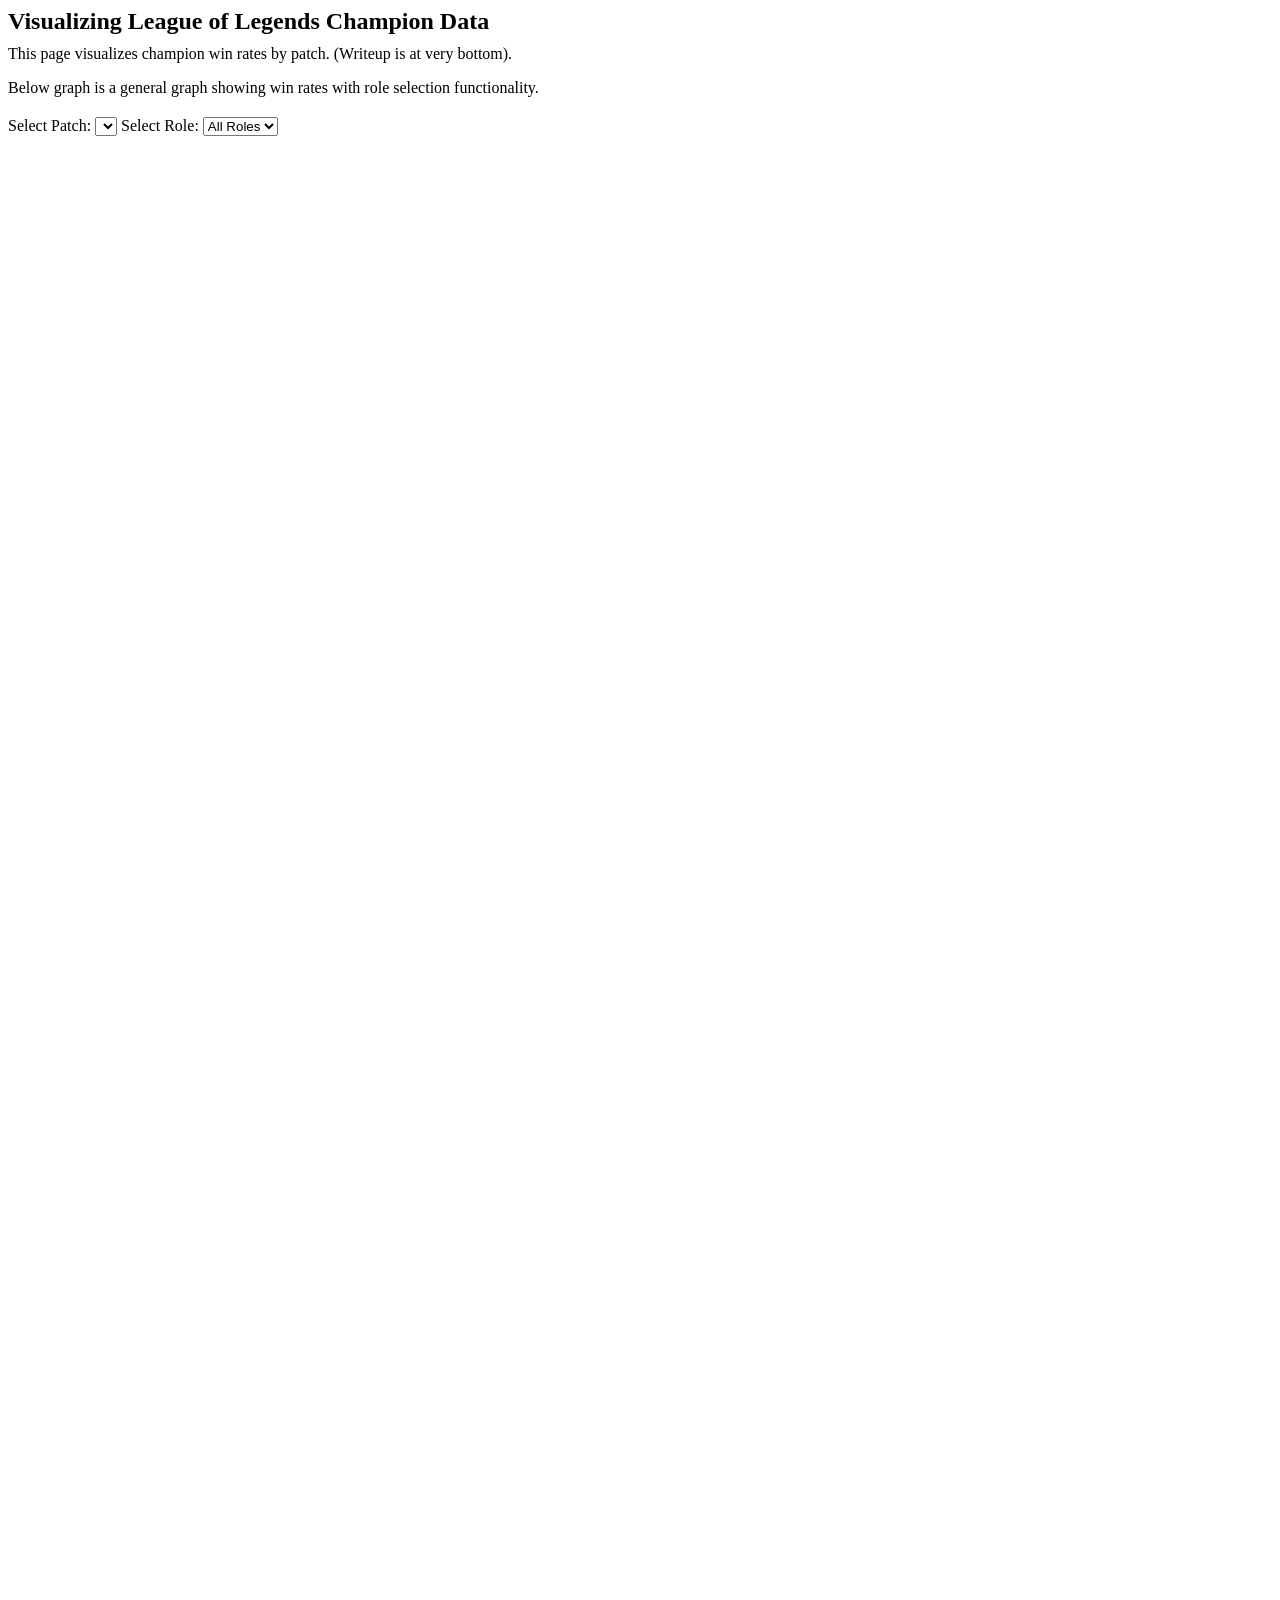
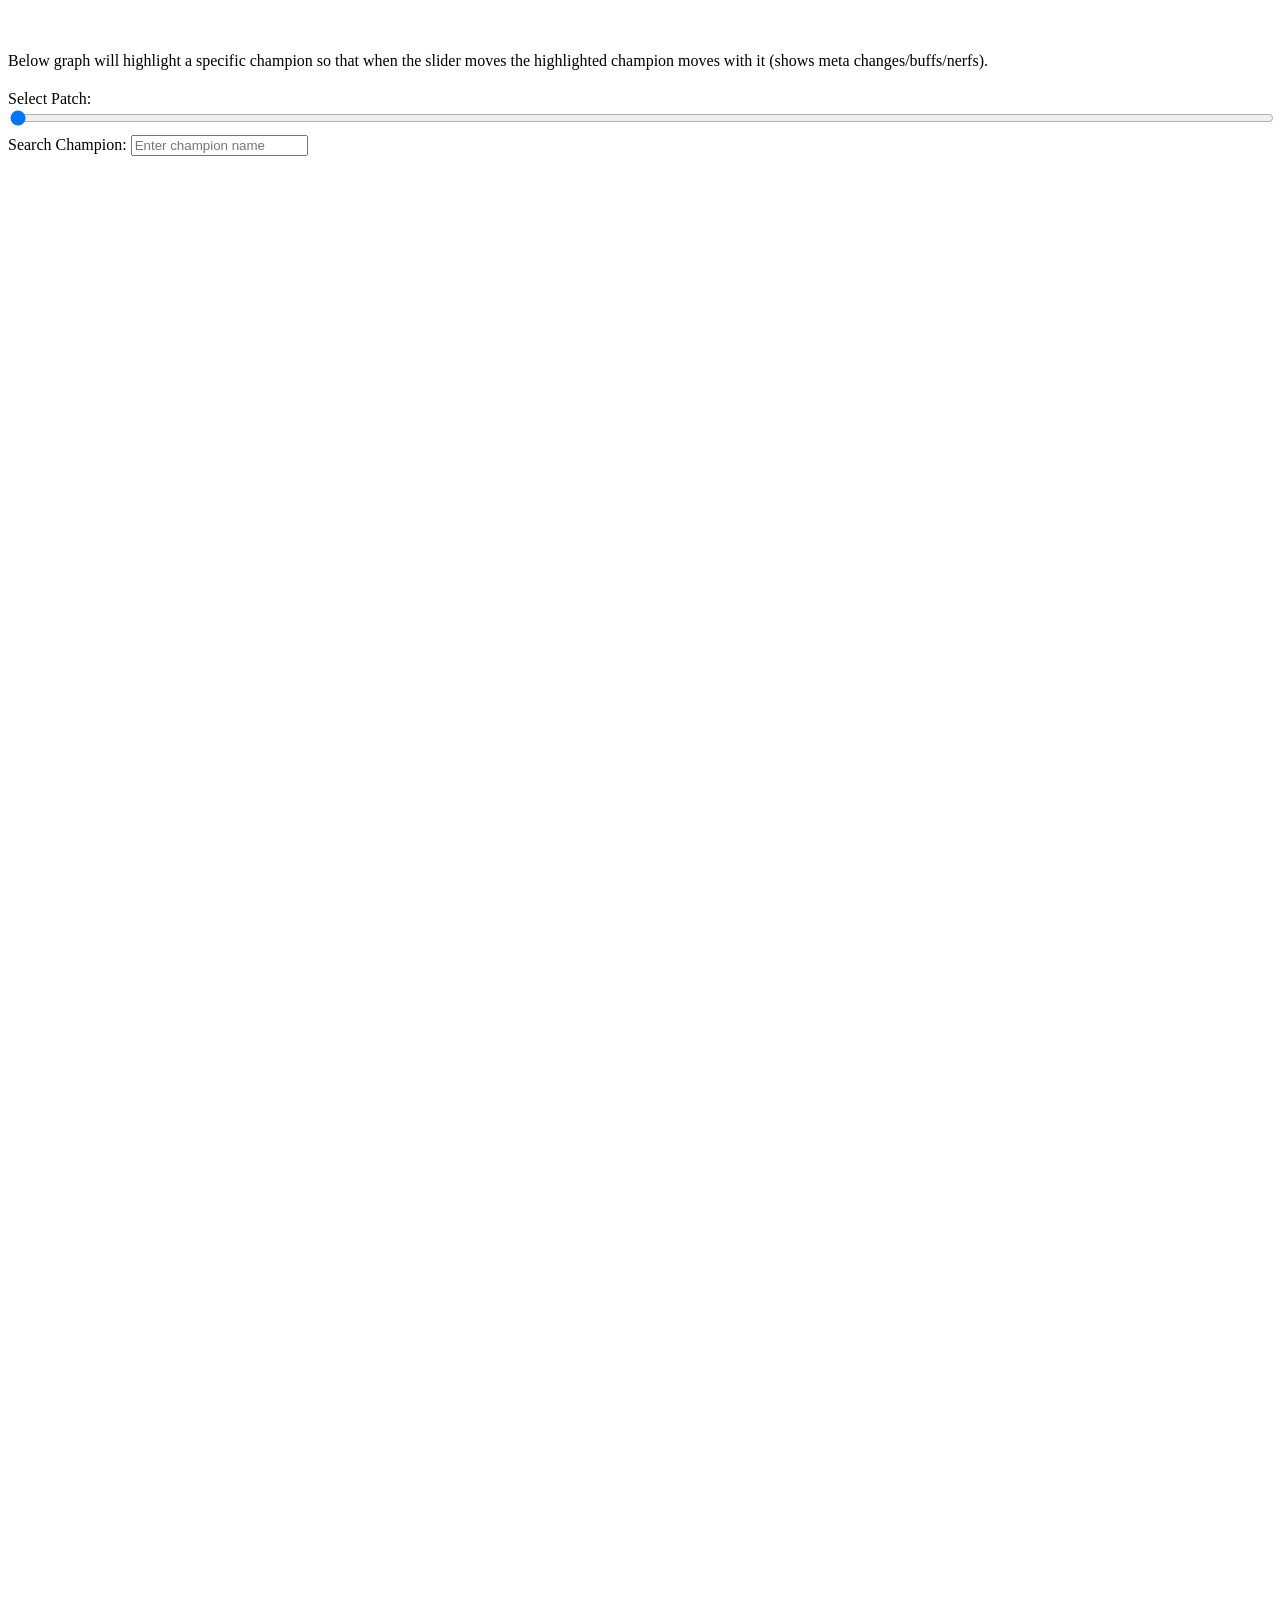
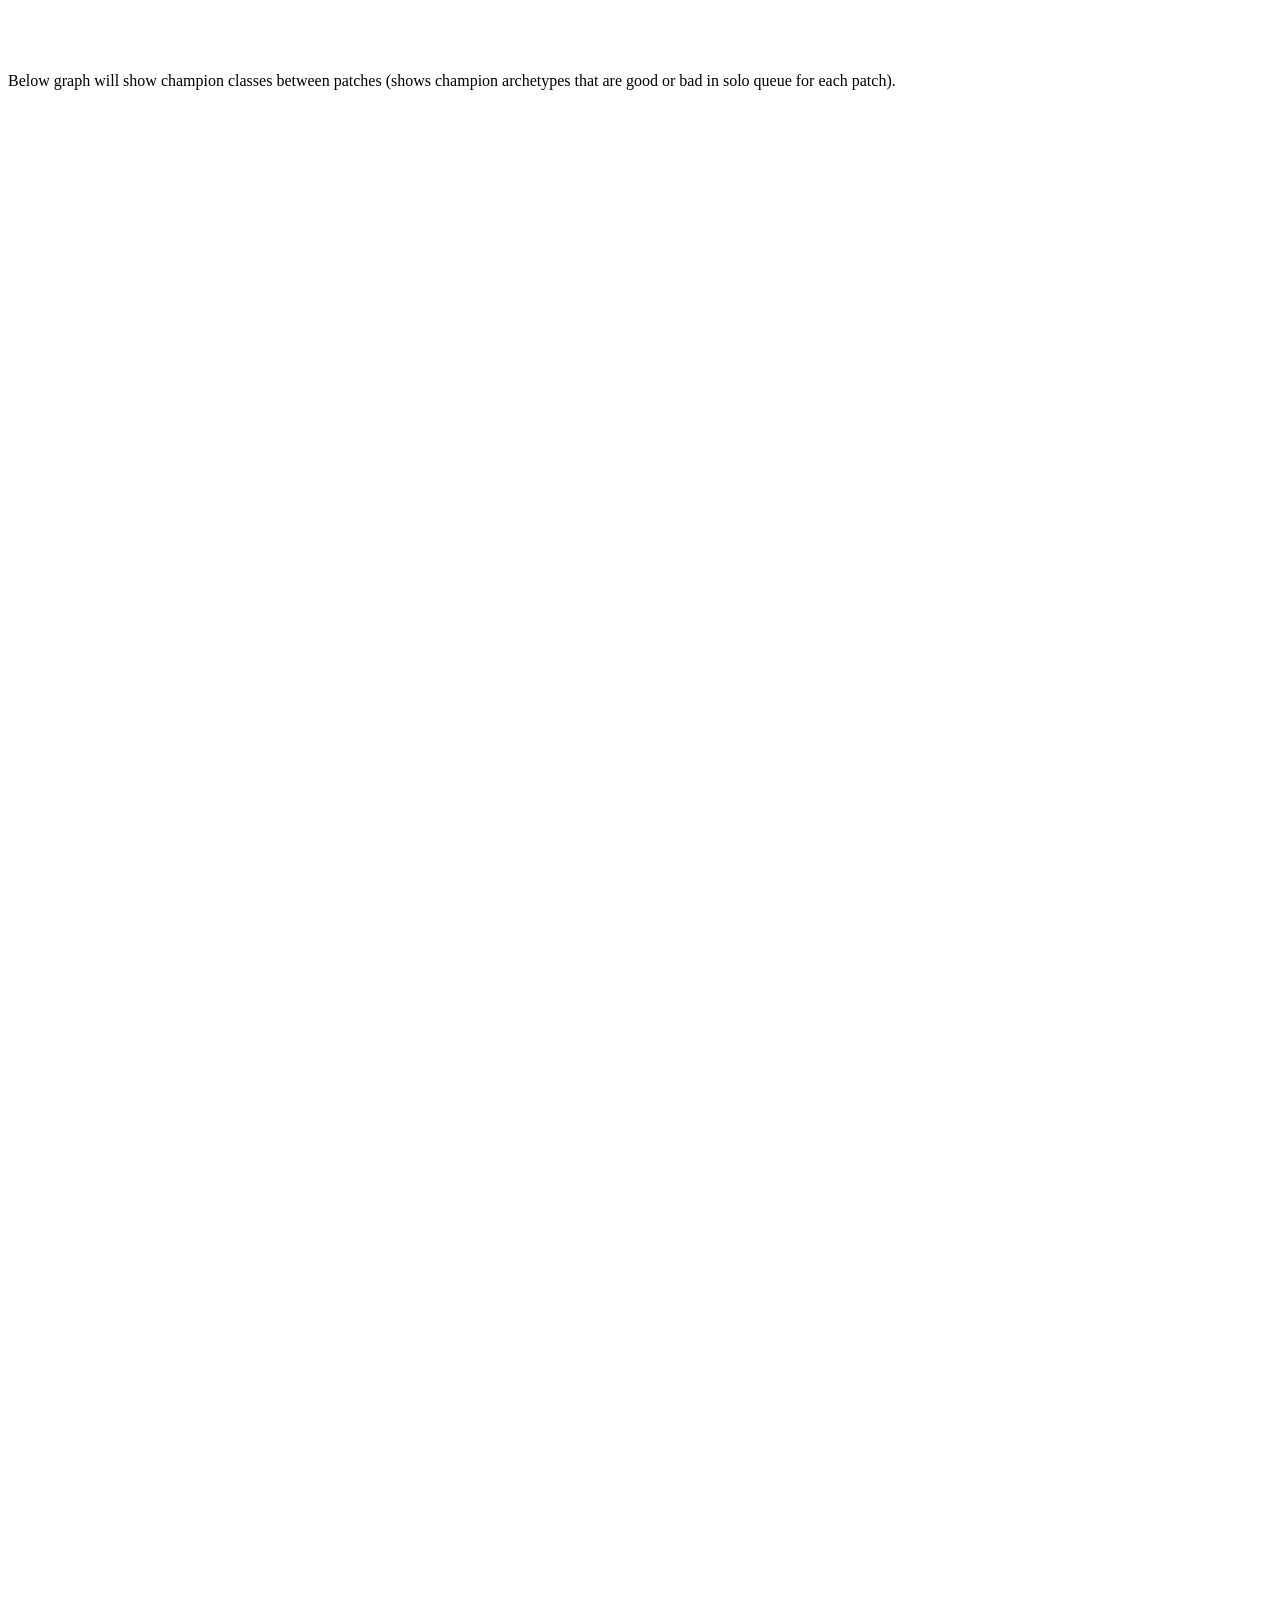
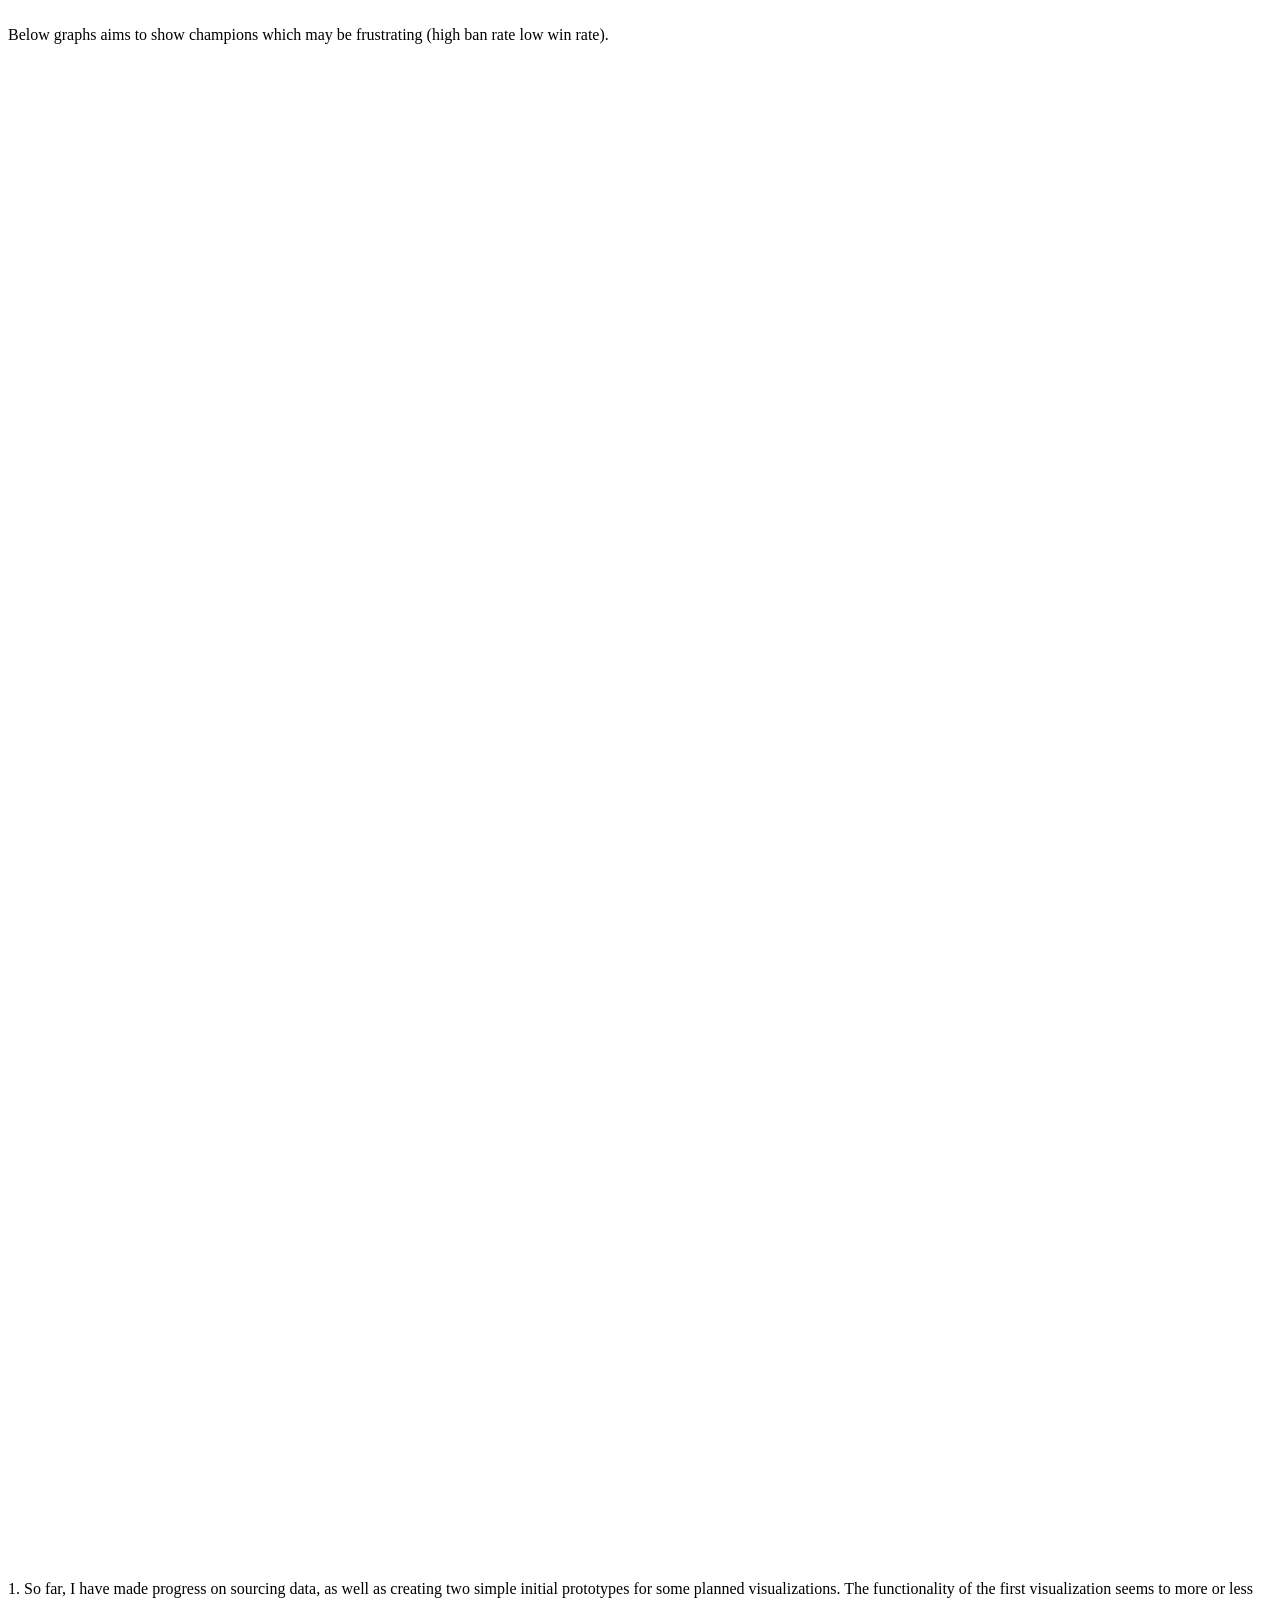
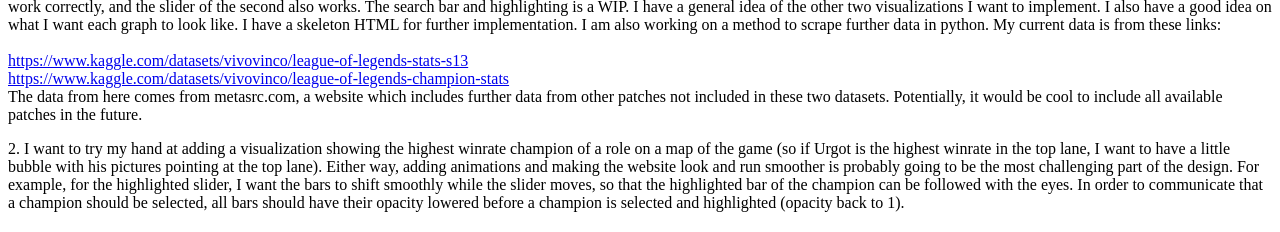
==== index.html @ 0eefef2a "edit name" ====
<!DOCTYPE html>
<html>
  <head>
    <title>Visualizing League of Legends Champion Data</title>
    <script src="https://d3js.org/d3.v7.min.js"></script>
    <style>
      .bar {
        fill: steelblue;
      }
      .bar-label {
        fill: white;
        font: 10px sans-serif;
        text-anchor: end;
      }
      .axis-label {
        font: 14px sans-serif;
      }
      .blurb {
        margin-bottom: 20px;
      }
      .title {
        font-size: 24px;
        font-weight: bold;
        margin-bottom: 10px;
      }
      .summary {
        font-size: 16px;
        margin-bottom: 10px;
      }
    </style>
  </head>
  <body>
    <div class="title">Visualizing League of Legends Champion Data</div>
    <div class="summary">
      This page visualizes champion win rates by patch. (Writeup is at very
      bottom).
    </div>

    <div class="blurb" id="first-blurb">
      <p>
        Below graph is a general graph showing win rates with role selection
        functionality.
      </p>
    </div>

    <label for="patch-select">Select Patch:</label>
    <select id="patch-select"></select>
    <label for="role-select">Select Role:</label>
    <select id="role-select">
      <option value="All">All Roles</option>
    </select>
    <div id="first-graph" style="height: 1500px"></div>

    <div class="blurb" id="second-blurb">
      <p>
        Below graph will highlight a specific champion so that when the slider
        moves the highlighted champion moves with it (shows meta
        changes/buffs/nerfs).
      </p>
    </div>

    <label for="patch-slider" style="display: block; margin-top: 20px"
      >Select Patch:</label
    >
    <input
      type="range"
      id="patch-slider"
      min="0"
      max="100"
      value="0"
      style="width: 100%"
    />
    <div id="selected-patch" style="margin-top: 5px"></div>

    <div class="search-container">
      <label for="champion-search">Search Champion:</label>
      <input
        type="text"
        id="champion-search"
        placeholder="Enter champion name"
      />
    </div>

    <div id="second-graph" style="height: 1500px"></div>

    <div class="blurb" id="third-blurb">
      <p>
        Below graph will show champion classes between patches (shows champion
        archetypes that are good or bad in solo queue for each patch).
      </p>
    </div>
    <div id="third-graph" style="height: 1500px"></div>

    <div class="blurb" id="fourth-blurb">
      <p>
        Below graphs aims to show champions which may be frustrating (high ban
        rate low win rate).
      </p>
    </div>
    <div id="fourth-graph" style="height: 1500px"></div>

    <div class="blurb" id="writeup">
      <p>
        1. So far, I have made progress on sourcing data, as well as creating
        two simple initial prototypes for some planned visualizations. The
        functionality of the first visualization seems to more or less work
        correctly, and the slider of the second also works. The search bar and
        highlighting is a WIP. I have a general idea of the other two
        visualizations I want to implement. I also have a good idea on what I
        want each graph to look like. I have a skeleton HTML for further
        implementation. I am also working on a method to scrape further data in
        python. My current data is from these links:<br />
        <br />
        <a
          href="https://www.kaggle.com/datasets/vivovinco/league-of-legends-stats-s13"
          >https://www.kaggle.com/datasets/vivovinco/league-of-legends-stats-s13</a
        ><br />
        <a
          href="https://www.kaggle.com/datasets/vivovinco/league-of-legends-champion-stats"
          >https://www.kaggle.com/datasets/vivovinco/league-of-legends-champion-stats</a
        >
        <br />
        The data from here comes from metasrc.com, a website which includes
        further data from other patches not included in these two datasets.
        Potentially, it would be cool to include all available patches in the
        future.
      </p>
      <p>
        2. I want to try my hand at adding a visualization showing the highest
        winrate champion of a role on a map of the game (so if Urgot is the
        highest winrate in the top lane, I want to have a little bubble with his
        pictures pointing at the top lane). Either way, adding animations and
        making the website look and run smoother is probably going to be the
        most challenging part of the design. For example, for the highlighted
        slider, I want the bars to shift smoothly while the slider moves, so
        that the highlighted bar of the champion can be followed with the eyes.
        In order to communicate that a champion should be selected, all bars
        should have their opacity lowered before a champion is selected and
        highlighted (opacity back to 1).
      </p>
    </div>

    <script src="script.js"></script>
  </body>
</html>
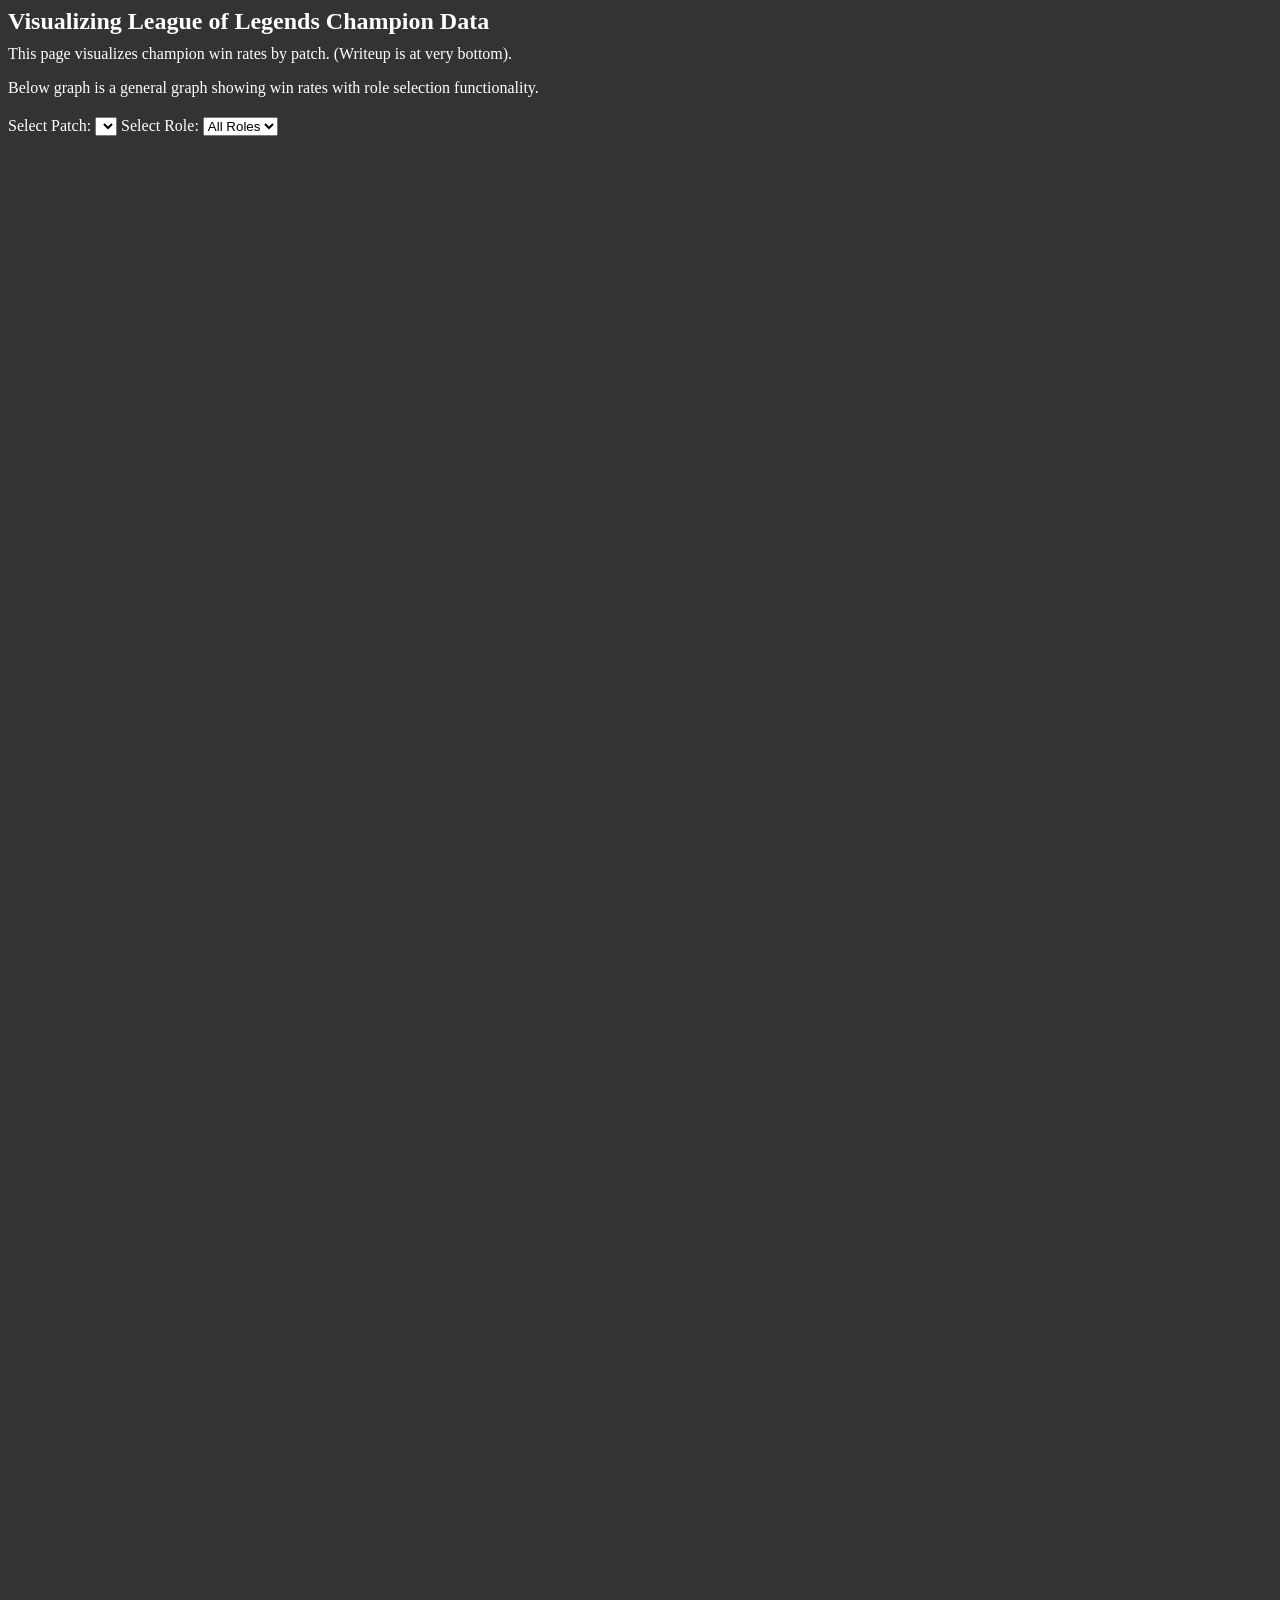
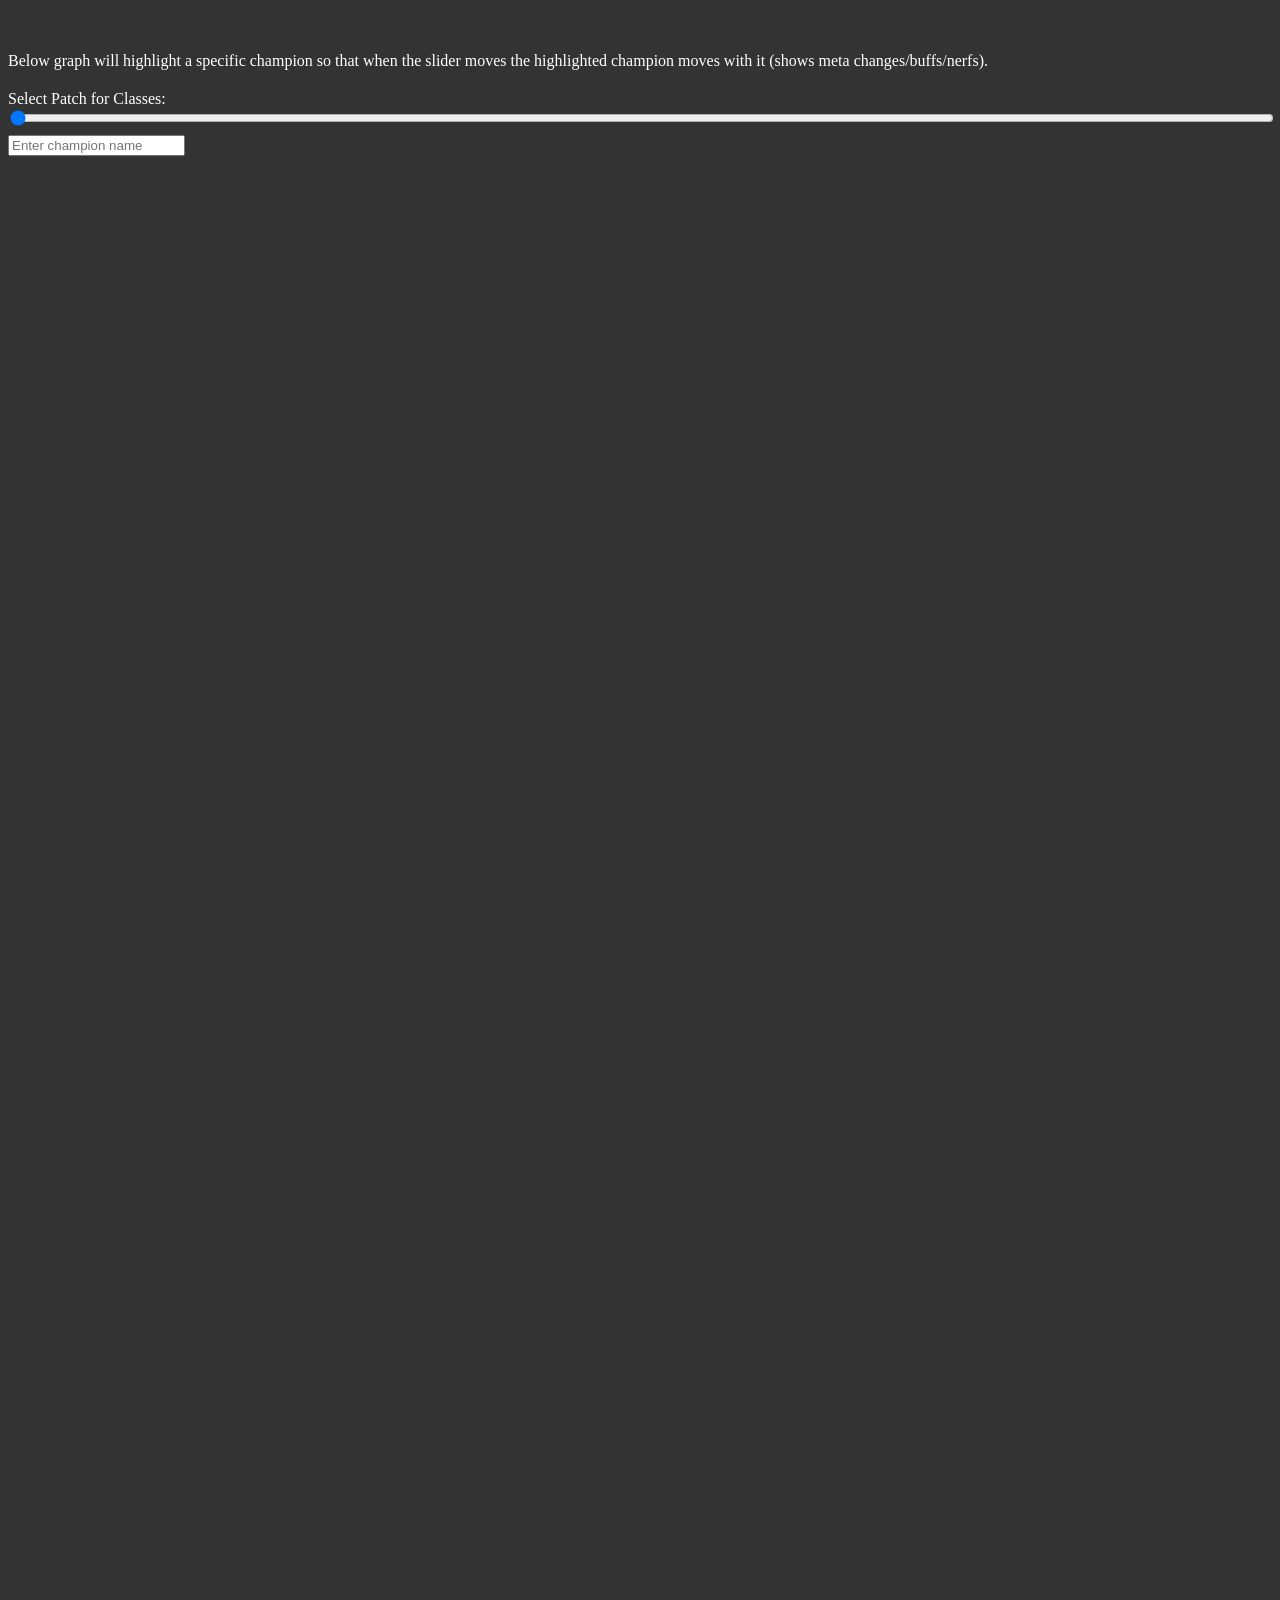
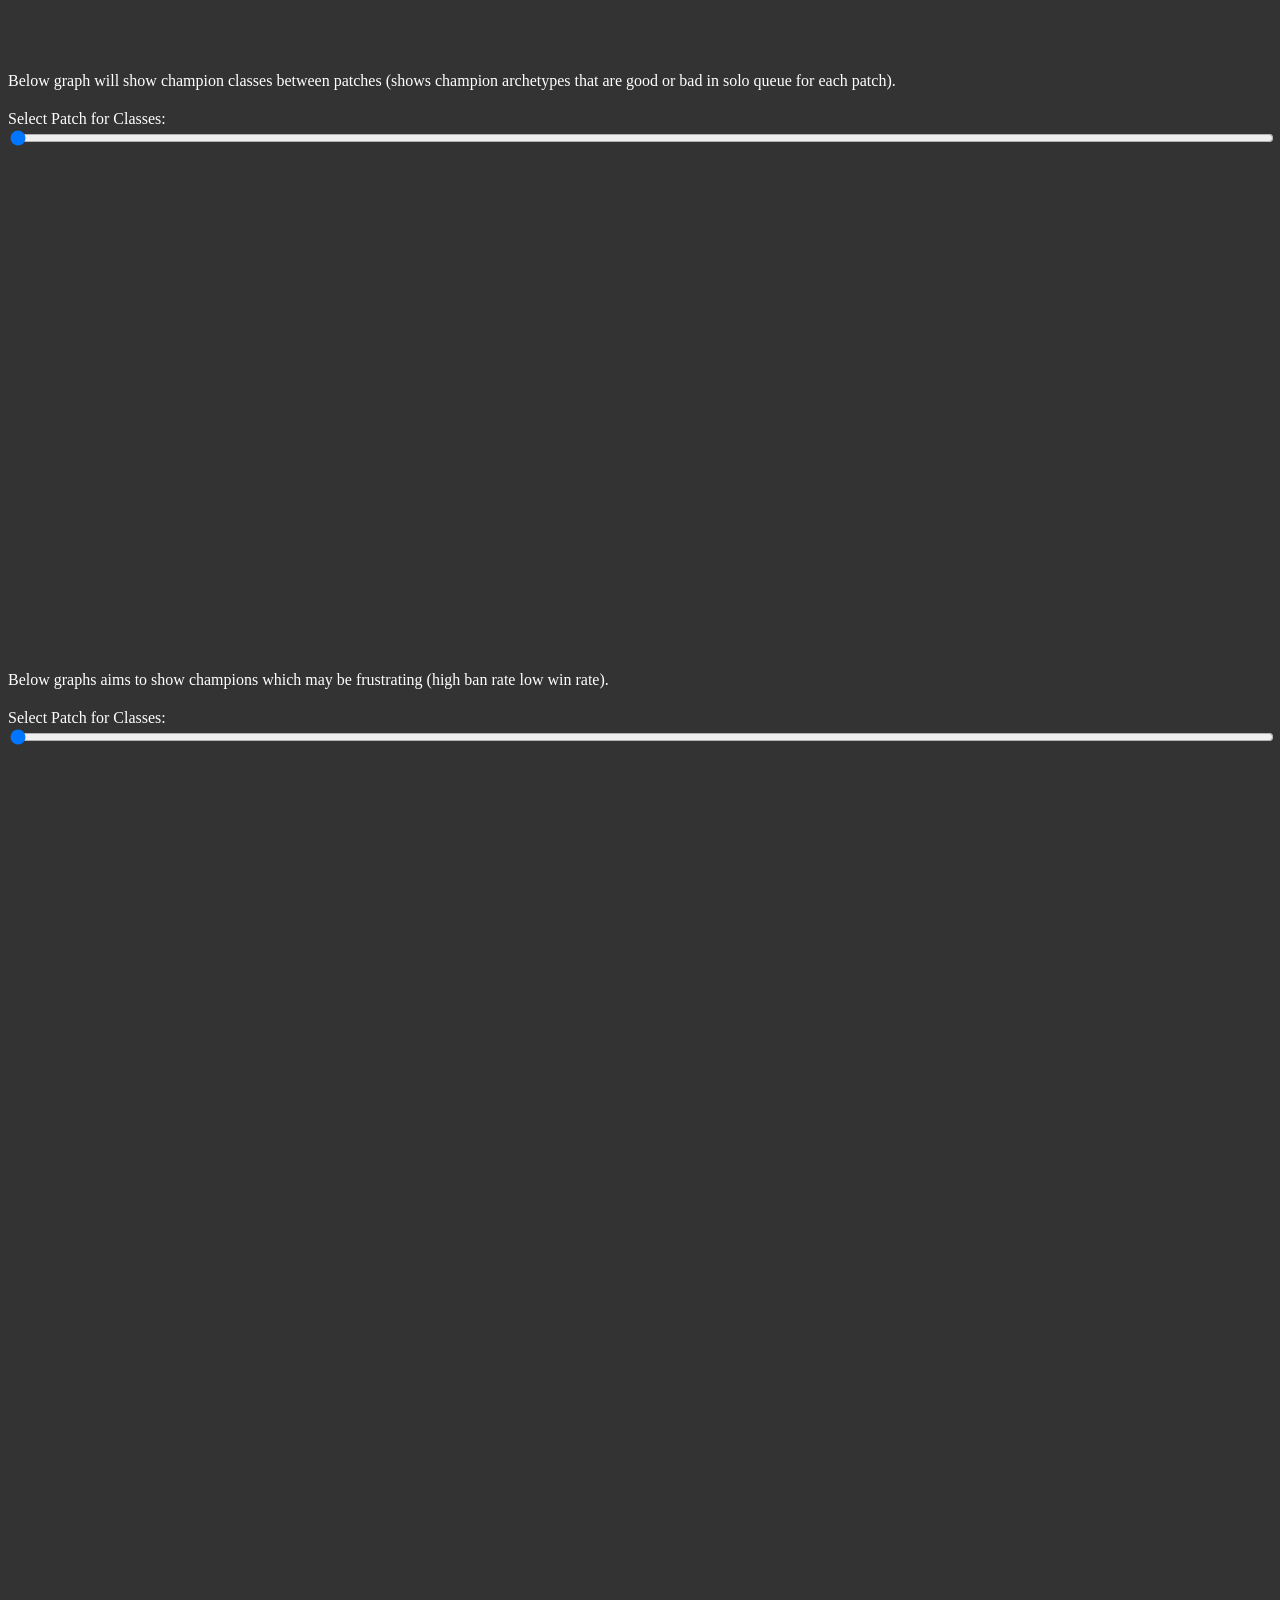
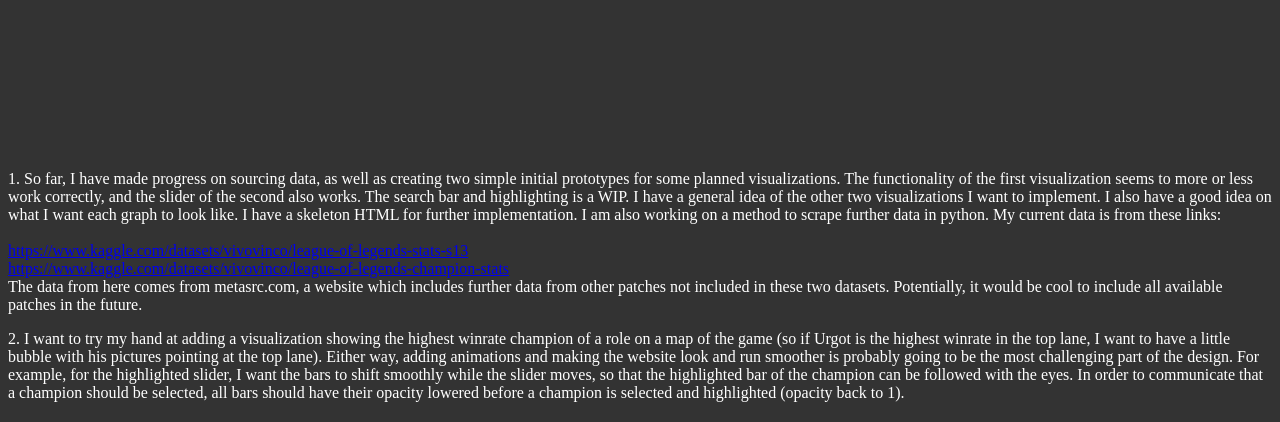
==== commit 12c37600: "finished graphs" ====
--- a/index.html
+++ b/index.html
@@ -4,9 +4,6 @@
     <title>Visualizing League of Legends Champion Data</title>
     <script src="https://d3js.org/d3.v7.min.js"></script>
     <style>
-      .bar {
-        fill: steelblue;
-      }
       .bar-label {
         fill: white;
         font: 10px sans-serif;
@@ -26,6 +23,62 @@
       .summary {
         font-size: 16px;
         margin-bottom: 10px;
+      }
+      .grid line {
+        stroke: lightgrey;
+        stroke-opacity: 0.7;
+        shape-rendering: crispEdges;
+      }
+      .grid path {
+        stroke-width: 0;
+      }
+      #first-graph,
+      #second-graph,
+      #third-graph,
+      #fourth-graph {
+        display: flex;
+        justify-content: center;
+        align-items: center;
+      }
+
+      :root {
+        --background-color: #333; /* Dark background */
+        --text-color: #fff; /* Light text */
+        --border-color: #444; /* Darker borders for elements */
+      }
+
+      body {
+        background-color: var(--background-color);
+        color: var(--text-color);
+      }
+
+      .bar-label,
+      .axis-label {
+        fill: var(--text-color);
+      }
+
+      .grid line {
+        stroke: var(--border-color);
+        stroke-opacity: 0.7;
+        shape-rendering: crispEdges;
+      }
+
+      .grid path {
+        stroke-width: 0;
+      }
+
+      .slider {
+        background-color: #555; /* Slider background in dark mode */
+      }
+
+      input:checked + .slider {
+        background-color: #777; /* Slider background when active in dark mode */
+      }
+
+      #tooltip {
+        background-color: var(--background-color);
+        color: var(--text-color);
+        border-color: var(--border-color);
       }
     </style>
   </head>
@@ -60,7 +113,7 @@
     </div>
 
     <label for="patch-slider" style="display: block; margin-top: 20px"
-      >Select Patch:</label
+      >Select Patch for Classes:</label
     >
     <input
       type="range"
@@ -72,14 +125,13 @@
     />
     <div id="selected-patch" style="margin-top: 5px"></div>
 
-    <div class="search-container">
-      <label for="champion-search">Search Champion:</label>
-      <input
-        type="text"
-        id="champion-search"
-        placeholder="Enter champion name"
-      />
-    </div>
+    <input
+      type="text"
+      id="champion-search"
+      list="champions-datalist"
+      placeholder="Enter champion name"
+    />
+    <datalist id="champions-datalist"></datalist>
 
     <div id="second-graph" style="height: 1500px"></div>
 
@@ -89,7 +141,20 @@
         archetypes that are good or bad in solo queue for each patch).
       </p>
     </div>
-    <div id="third-graph" style="height: 1500px"></div>
+    <label for="patch-slider-third" style="display: block; margin-top: 20px"
+      >Select Patch for Classes:</label
+    >
+    <input
+      type="range"
+      id="patch-slider-third"
+      min="0"
+      max="100"
+      value="0"
+      style="width: 100%"
+    />
+    <div id="selected-patch-third" style="margin-top: 5px"></div>
+
+    <div id="third-graph" style="height: 500px"></div>
 
     <div class="blurb" id="fourth-blurb">
       <p>
@@ -97,7 +162,35 @@
         rate low win rate).
       </p>
     </div>
-    <div id="fourth-graph" style="height: 1500px"></div>
+
+    <label for="patch-slider-fourth" style="display: block; margin-top: 20px"
+      >Select Patch for Classes:</label
+    >
+    <input
+      type="range"
+      id="patch-slider-fourth"
+      min="0"
+      max="100"
+      value="0"
+      style="width: 100%"
+    />
+    <div id="selected-patch-fourth" style="margin-top: 5px"></div>
+
+    <div
+      id="tooltip"
+      style="
+        position: absolute;
+        visibility: hidden;
+        padding: 10px;
+        background-color: white;
+        border: 1px solid #ccc;
+        border-radius: 5px;
+        text-align: left;
+        pointer-events: none;
+      "
+    ></div>
+
+    <div id="fourth-graph" style="height: 1000px"></div>
 
     <div class="blurb" id="writeup">
       <p>
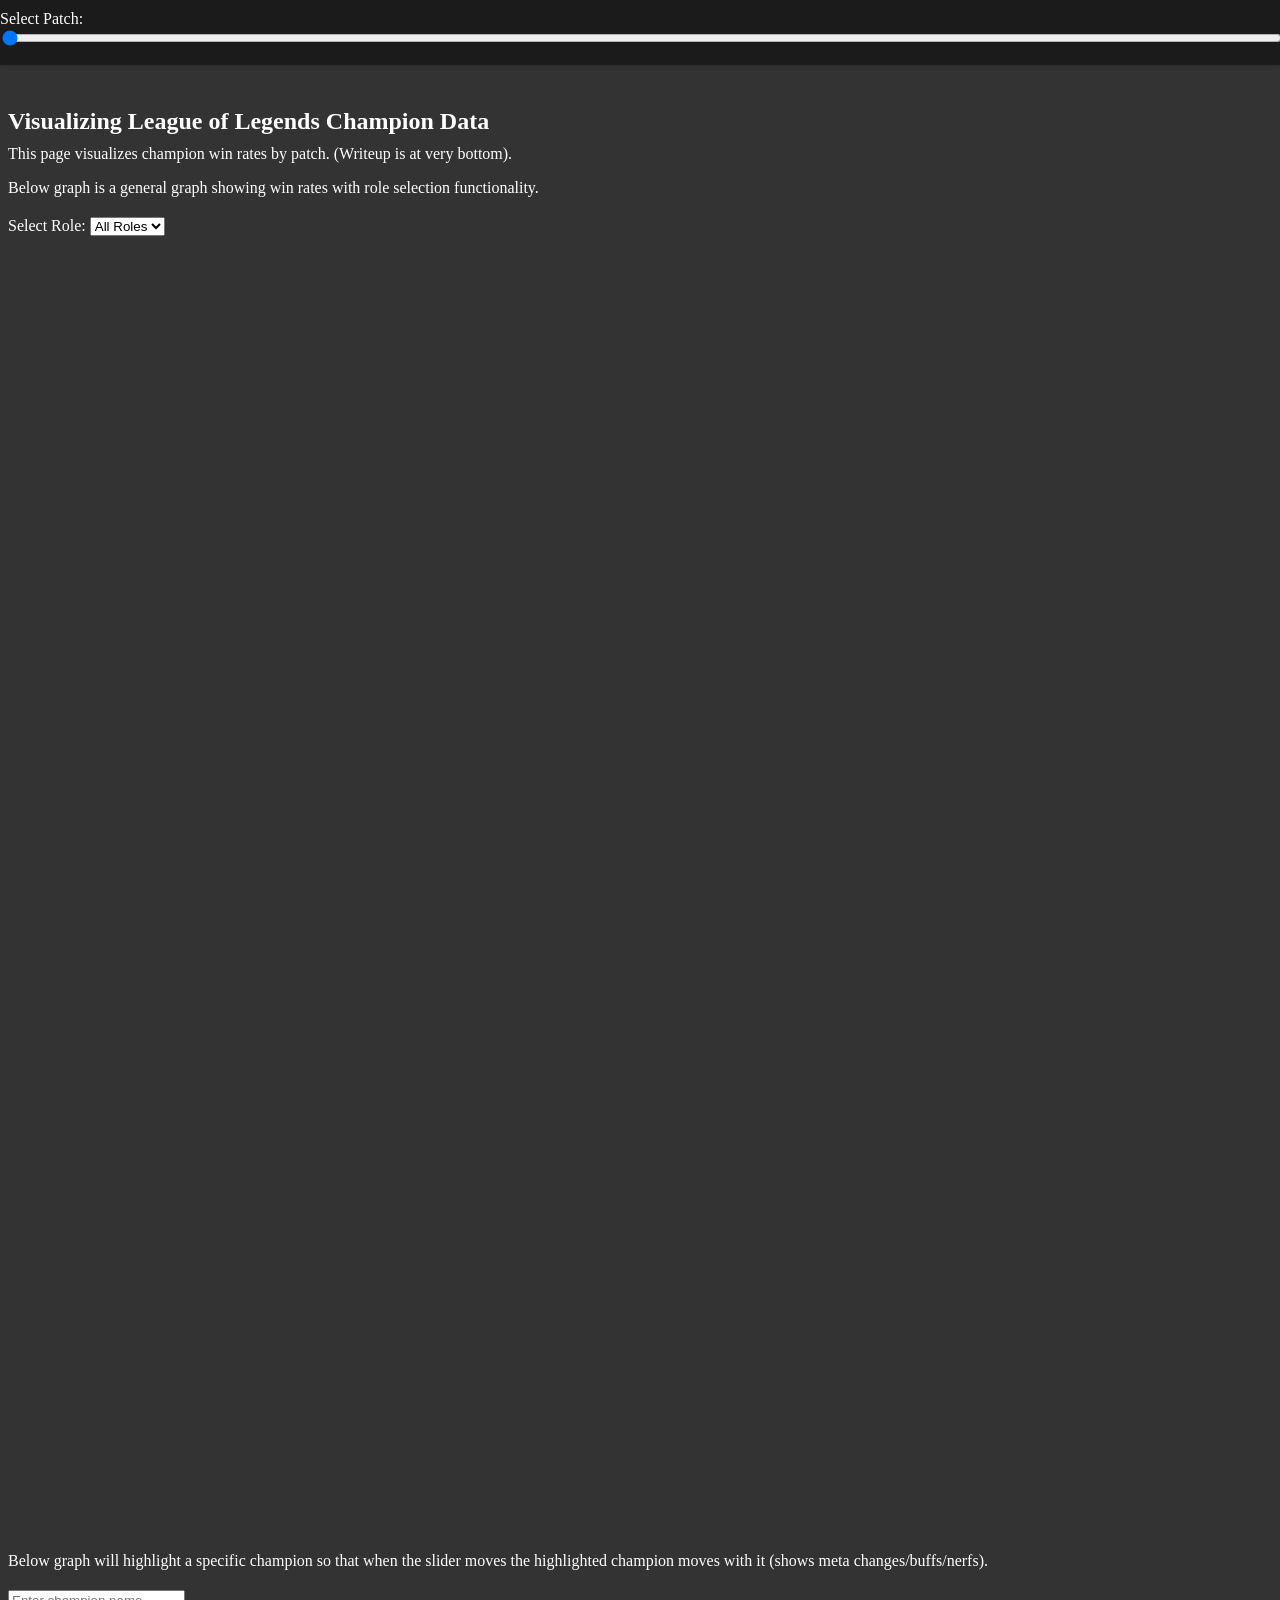
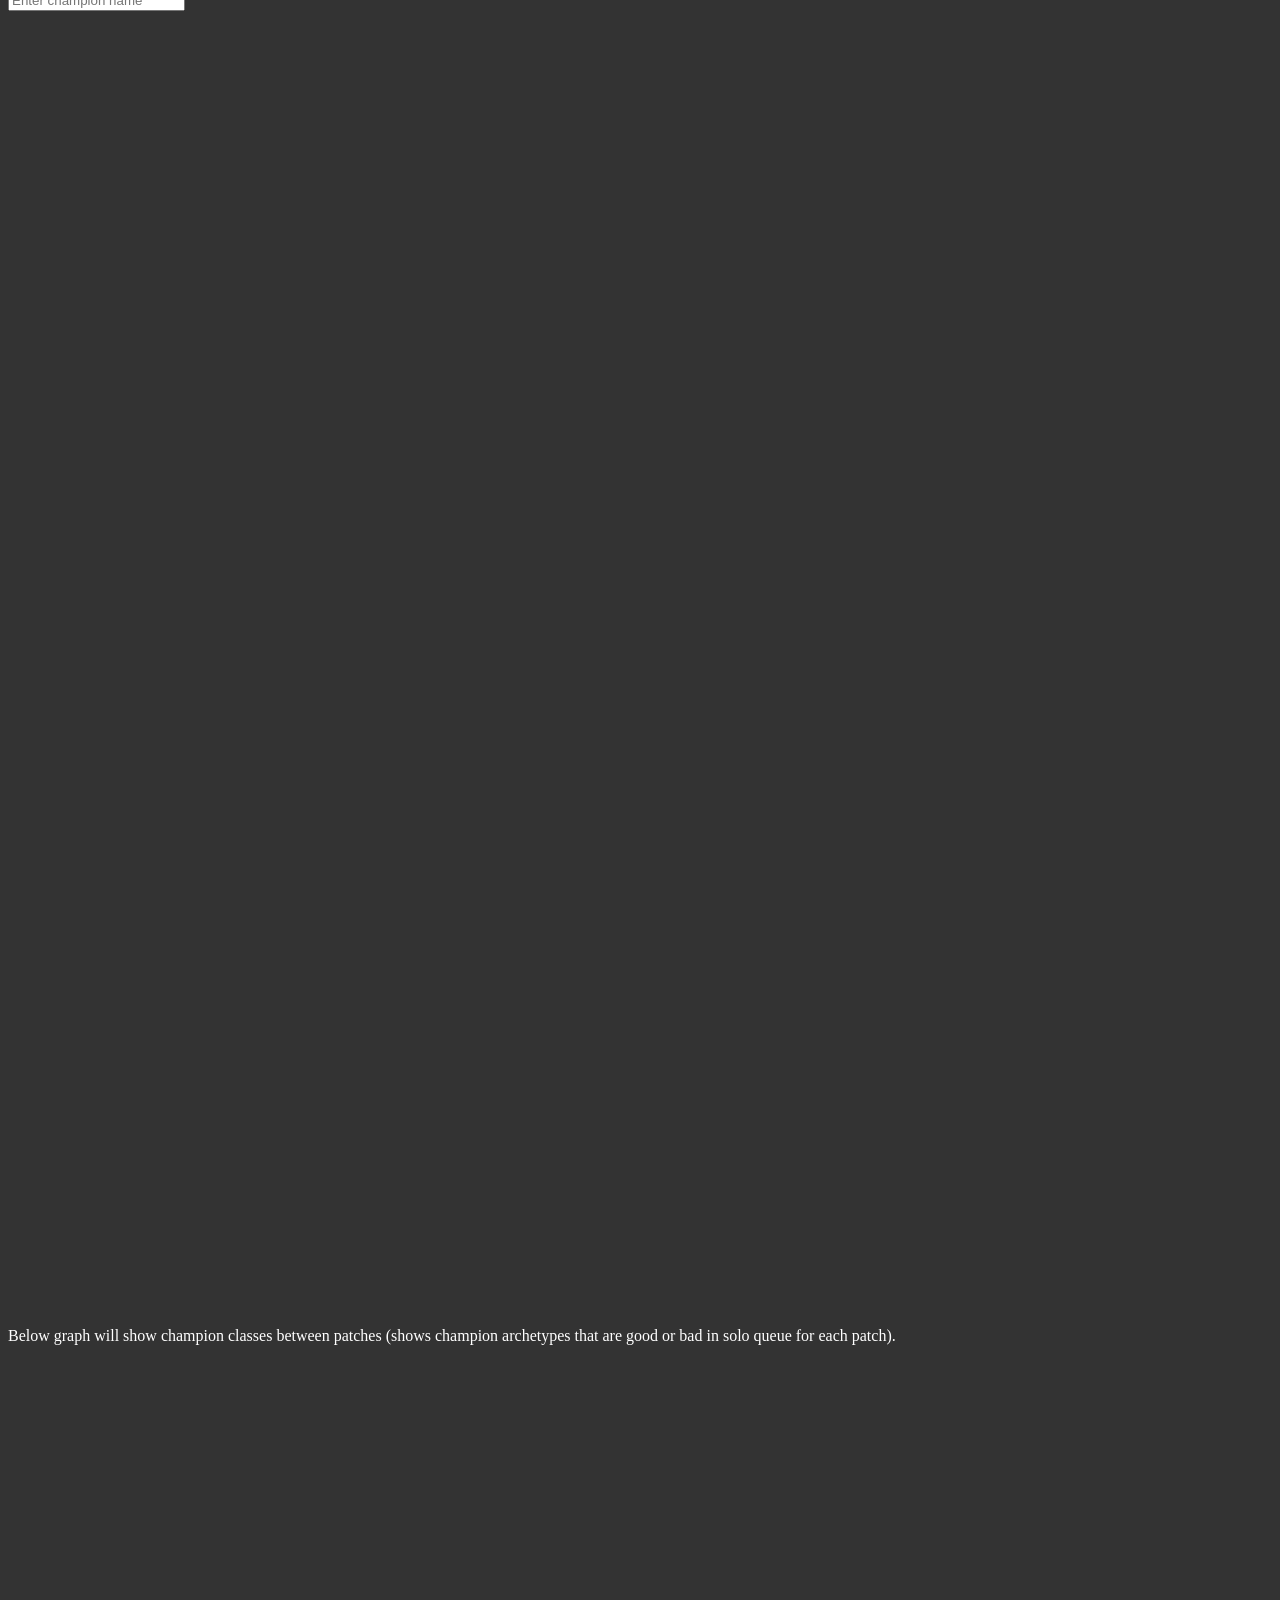
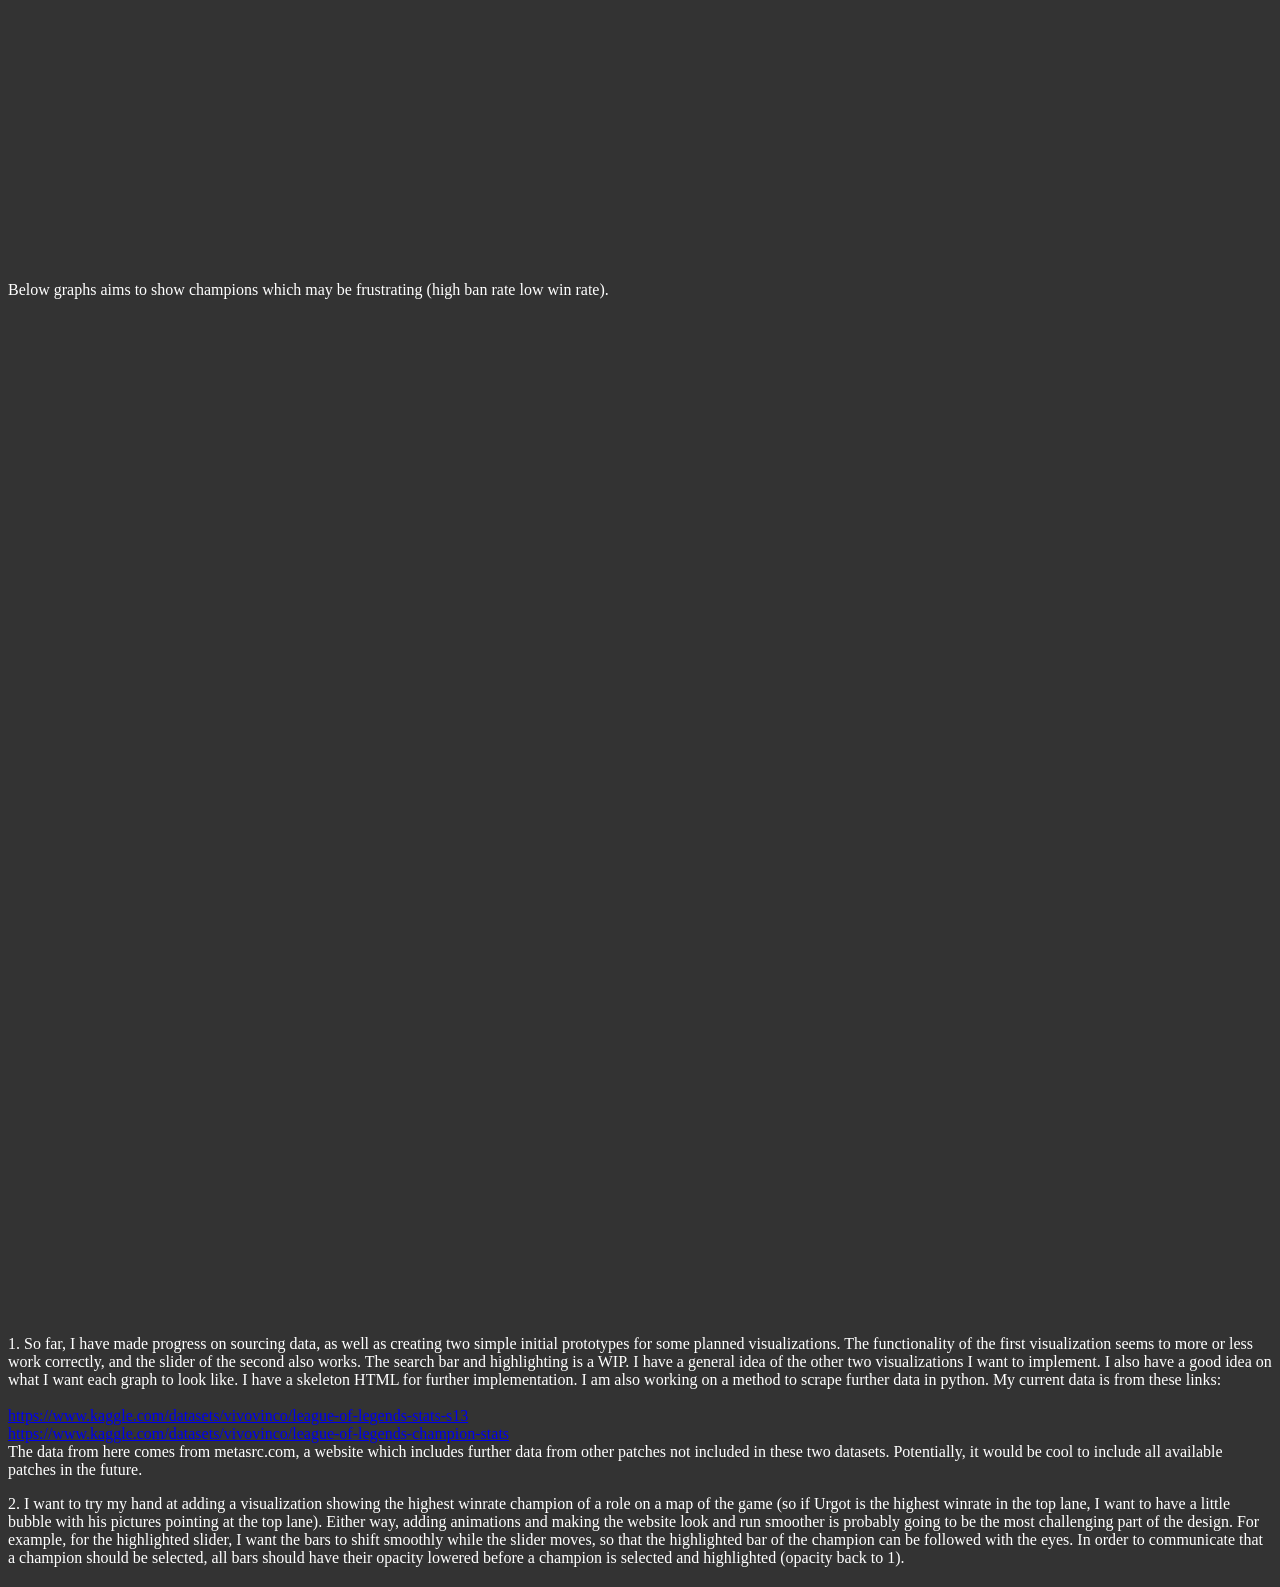
==== commit e13f58c4: "bugfixes" ====
--- a/index.html
+++ b/index.html
@@ -50,6 +50,7 @@
       body {
         background-color: var(--background-color);
         color: var(--text-color);
+        padding-top: 100px;
       }
 
       .bar-label,
@@ -79,6 +80,16 @@
         background-color: var(--background-color);
         color: var(--text-color);
         border-color: var(--border-color);
+      }
+      #slider-container {
+        position: fixed;
+        top: 0; /* Adjust this value to position the slider from the top of the viewport */
+        left: 0; /* Adjust this to align the slider as needed */
+        width: 100%; /* This makes the slider container span the full width */
+        background-color: #1b1b1b; /* Change this as needed to match your site's theme */
+        z-index: 1000; /* Ensures the slider is above most other content */
+        padding: 10px 0; /* Add some padding for aesthetic spacing */
+        box-shadow: 0 2px 4px rgba(0, 0, 0, 0.1); /* Optional: adds a shadow for better visual separation */
       }
     </style>
   </head>
@@ -88,6 +99,19 @@
       This page visualizes champion win rates by patch. (Writeup is at very
       bottom).
     </div>
+    <!-- Place this in a central part of your HTML document -->
+    <div id="slider-container">
+      <label for="global-patch-slider">Select Patch:</label>
+      <input
+        type="range"
+        id="global-patch-slider"
+        min="0"
+        max="100"
+        value="0"
+        style="width: 100%"
+      />
+      <div id="global-selected-patch" style="margin-top: 5px"></div>
+    </div>
 
     <div class="blurb" id="first-blurb">
       <p>
@@ -96,13 +120,11 @@
       </p>
     </div>
 
-    <label for="patch-select">Select Patch:</label>
-    <select id="patch-select"></select>
     <label for="role-select">Select Role:</label>
     <select id="role-select">
       <option value="All">All Roles</option>
     </select>
-    <div id="first-graph" style="height: 1500px"></div>
+    <div id="first-graph" style="height: 1300px"></div>
 
     <div class="blurb" id="second-blurb">
       <p>
@@ -111,19 +133,6 @@
         changes/buffs/nerfs).
       </p>
     </div>
-
-    <label for="patch-slider" style="display: block; margin-top: 20px"
-      >Select Patch for Classes:</label
-    >
-    <input
-      type="range"
-      id="patch-slider"
-      min="0"
-      max="100"
-      value="0"
-      style="width: 100%"
-    />
-    <div id="selected-patch" style="margin-top: 5px"></div>
 
     <input
       type="text"
@@ -133,7 +142,7 @@
     />
     <datalist id="champions-datalist"></datalist>
 
-    <div id="second-graph" style="height: 1500px"></div>
+    <div id="second-graph" style="height: 1300px"></div>
 
     <div class="blurb" id="third-blurb">
       <p>
@@ -141,18 +150,6 @@
         archetypes that are good or bad in solo queue for each patch).
       </p>
     </div>
-    <label for="patch-slider-third" style="display: block; margin-top: 20px"
-      >Select Patch for Classes:</label
-    >
-    <input
-      type="range"
-      id="patch-slider-third"
-      min="0"
-      max="100"
-      value="0"
-      style="width: 100%"
-    />
-    <div id="selected-patch-third" style="margin-top: 5px"></div>
 
     <div id="third-graph" style="height: 500px"></div>
 
@@ -162,19 +159,6 @@
         rate low win rate).
       </p>
     </div>
-
-    <label for="patch-slider-fourth" style="display: block; margin-top: 20px"
-      >Select Patch for Classes:</label
-    >
-    <input
-      type="range"
-      id="patch-slider-fourth"
-      min="0"
-      max="100"
-      value="0"
-      style="width: 100%"
-    />
-    <div id="selected-patch-fourth" style="margin-top: 5px"></div>
 
     <div
       id="tooltip"
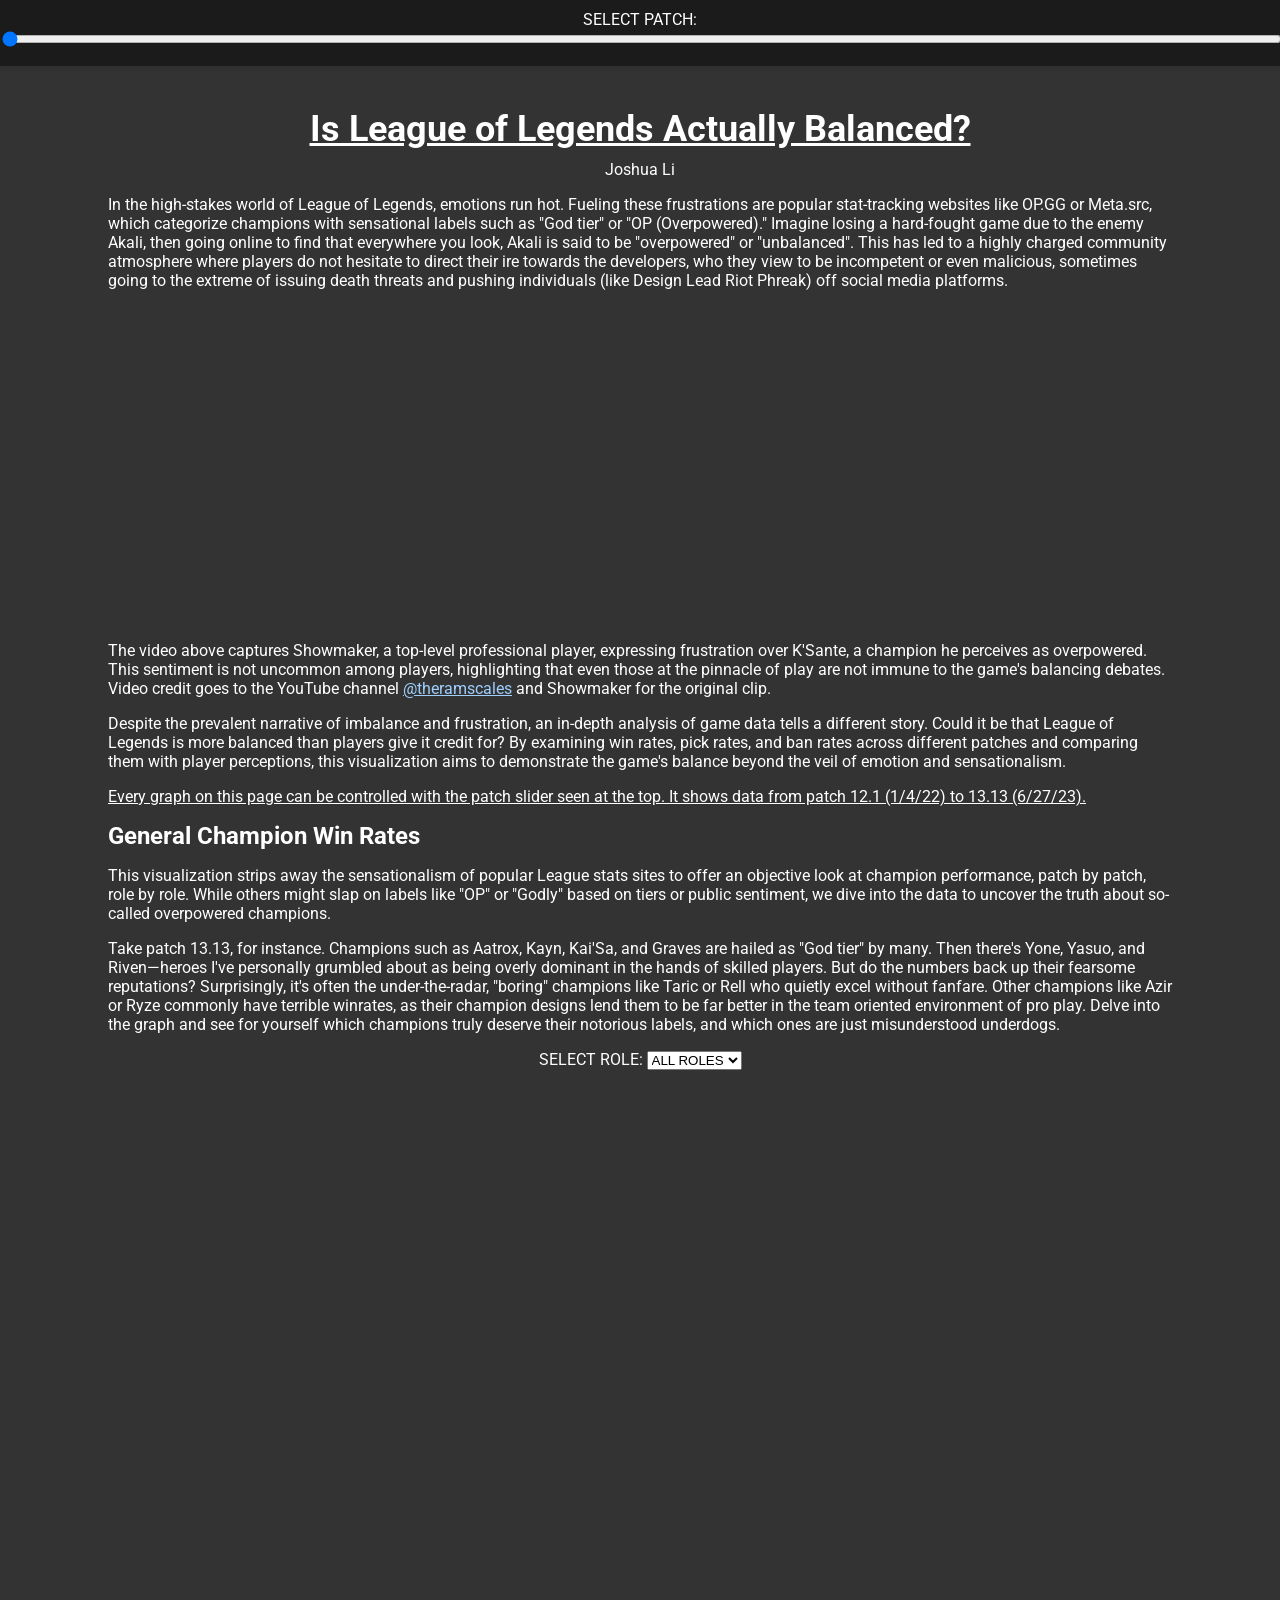
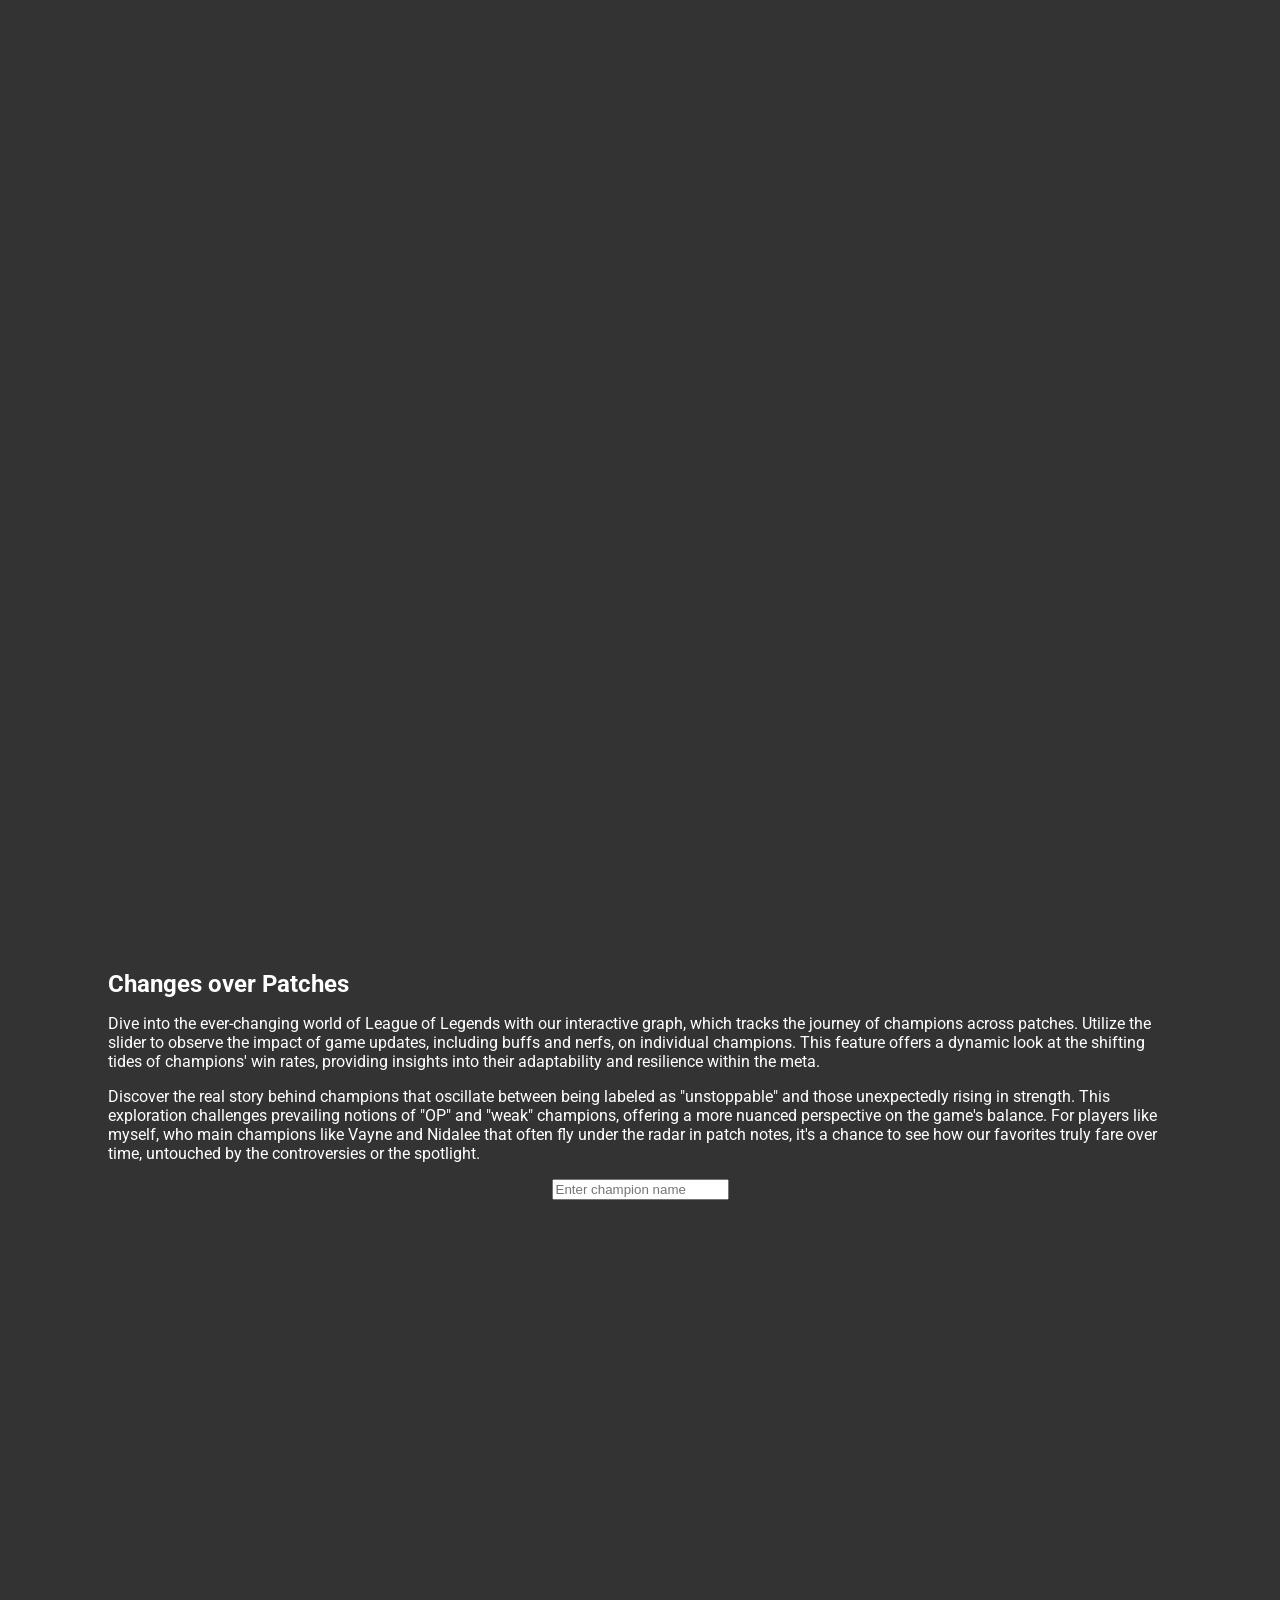
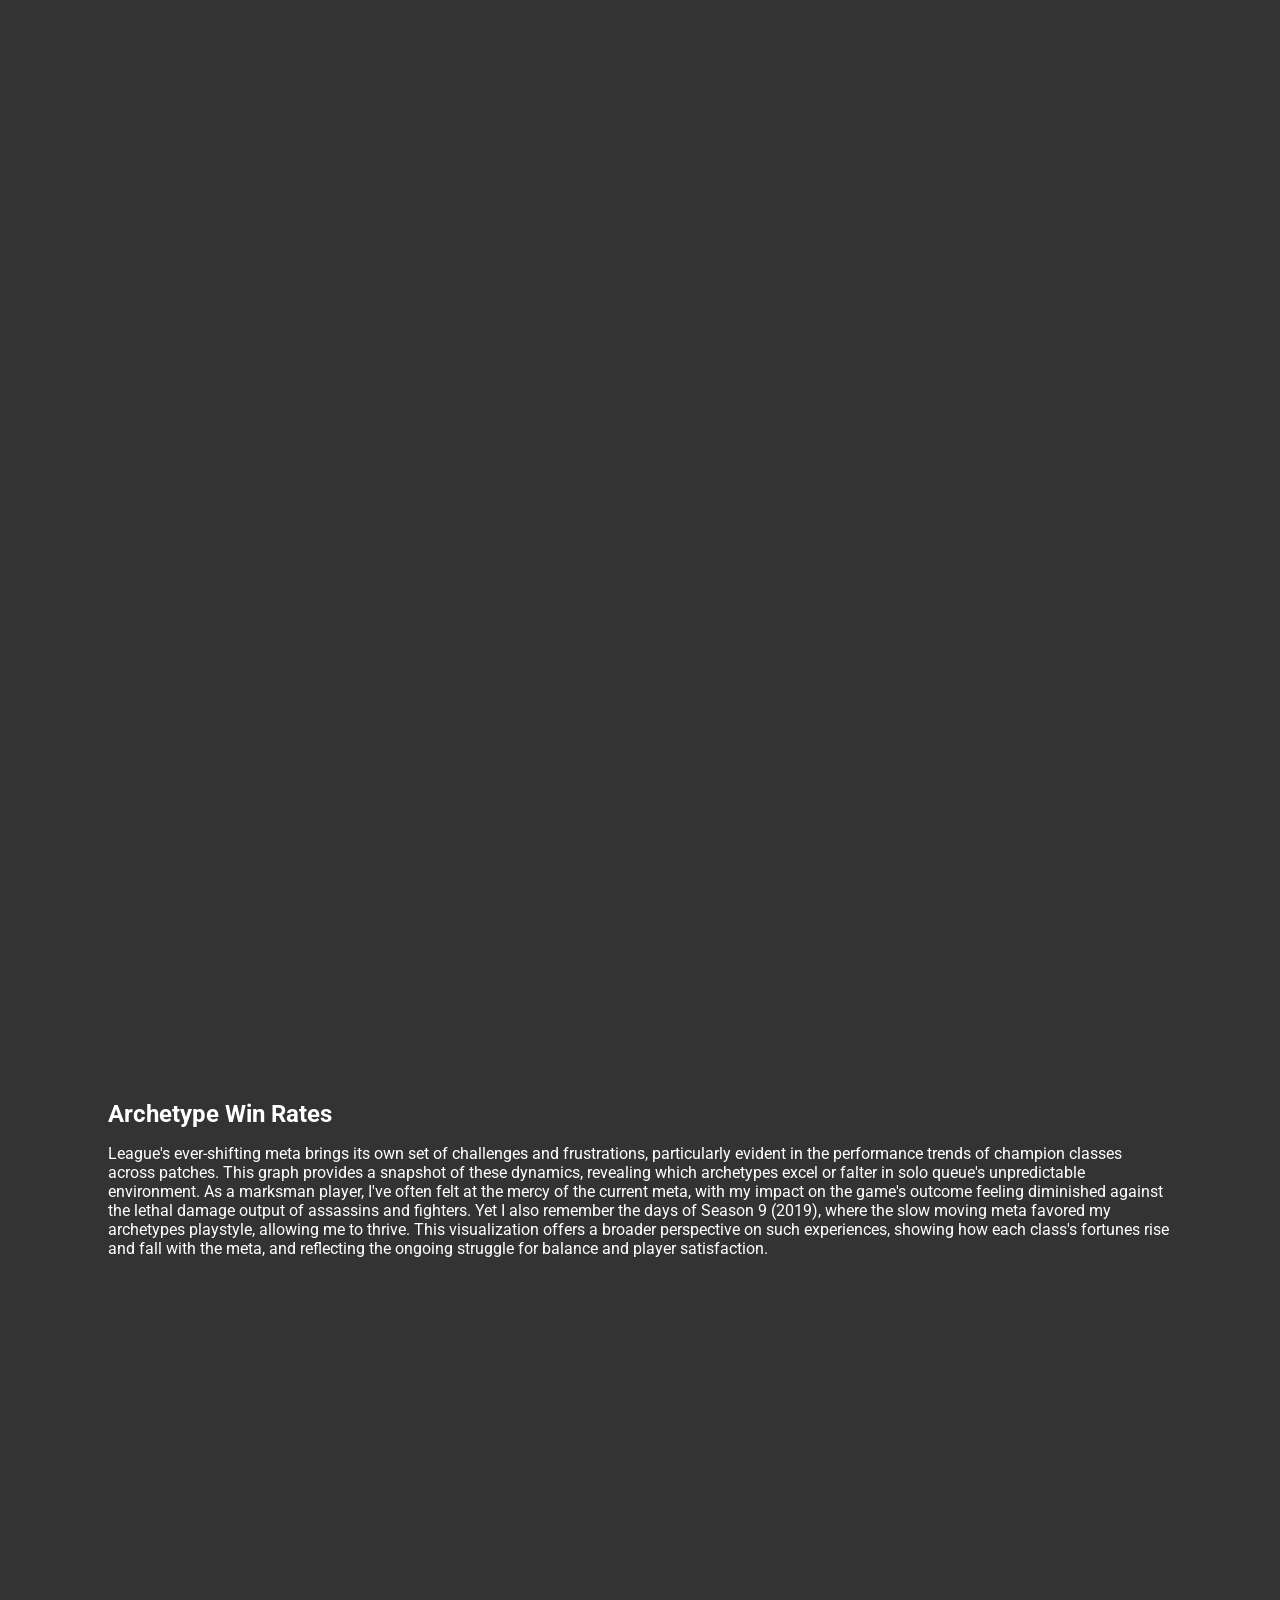
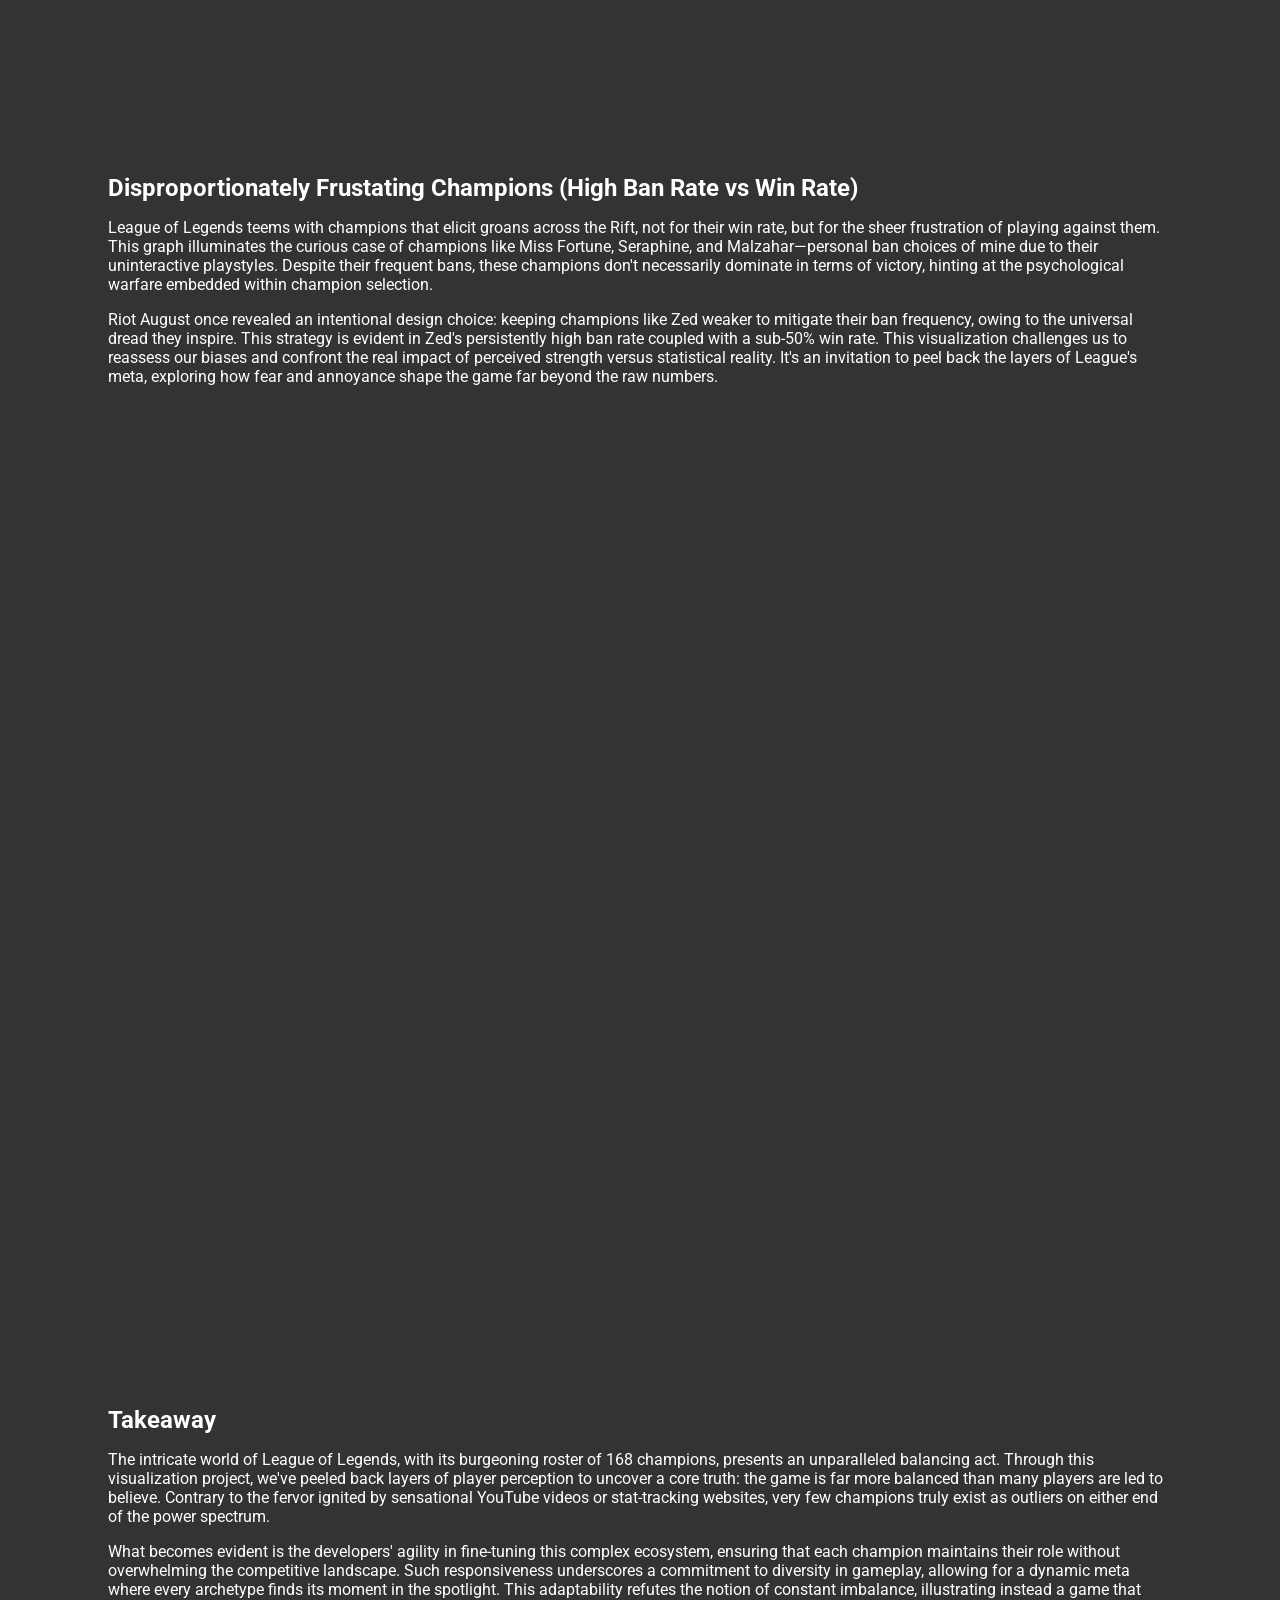
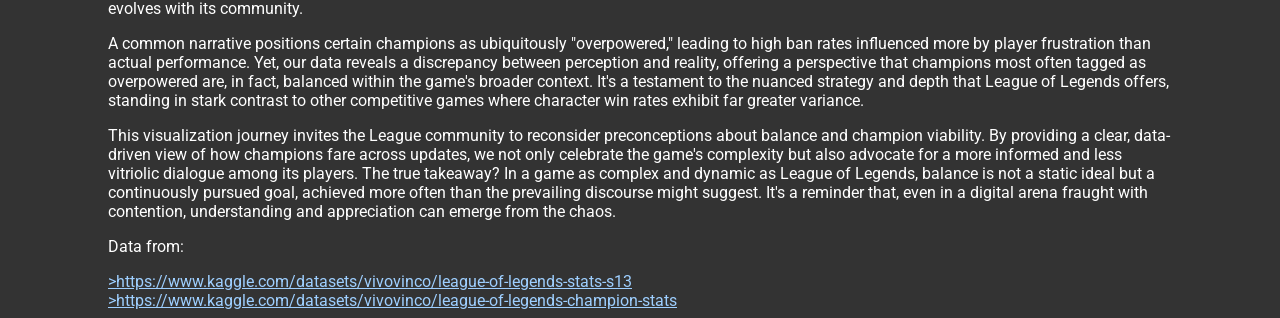
==== commit 659fa69a: "final" ====
--- a/index.html
+++ b/index.html
@@ -3,105 +3,78 @@
   <head>
     <title>Visualizing League of Legends Champion Data</title>
     <script src="https://d3js.org/d3.v7.min.js"></script>
+    <link rel="stylesheet" href="styles.css" />
+    <link
+      href="https://fonts.googleapis.com/css2?family=Roboto:wght@400;700&display=swap"
+      rel="stylesheet"
+    />
     <style>
-      .bar-label {
-        fill: white;
-        font: 10px sans-serif;
-        text-anchor: end;
-      }
-      .axis-label {
-        font: 14px sans-serif;
-      }
-      .blurb {
-        margin-bottom: 20px;
-      }
-      .title {
-        font-size: 24px;
-        font-weight: bold;
-        margin-bottom: 10px;
-      }
-      .summary {
-        font-size: 16px;
-        margin-bottom: 10px;
-      }
-      .grid line {
-        stroke: lightgrey;
-        stroke-opacity: 0.7;
-        shape-rendering: crispEdges;
-      }
-      .grid path {
-        stroke-width: 0;
-      }
-      #first-graph,
-      #second-graph,
-      #third-graph,
-      #fourth-graph {
-        display: flex;
-        justify-content: center;
-        align-items: center;
-      }
-
-      :root {
-        --background-color: #333; /* Dark background */
-        --text-color: #fff; /* Light text */
-        --border-color: #444; /* Darker borders for elements */
-      }
-
       body {
-        background-color: var(--background-color);
-        color: var(--text-color);
-        padding-top: 100px;
-      }
-
-      .bar-label,
-      .axis-label {
-        fill: var(--text-color);
-      }
-
-      .grid line {
-        stroke: var(--border-color);
-        stroke-opacity: 0.7;
-        shape-rendering: crispEdges;
-      }
-
-      .grid path {
-        stroke-width: 0;
-      }
-
-      .slider {
-        background-color: #555; /* Slider background in dark mode */
-      }
-
-      input:checked + .slider {
-        background-color: #777; /* Slider background when active in dark mode */
-      }
-
-      #tooltip {
-        background-color: var(--background-color);
-        color: var(--text-color);
-        border-color: var(--border-color);
-      }
-      #slider-container {
-        position: fixed;
-        top: 0; /* Adjust this value to position the slider from the top of the viewport */
-        left: 0; /* Adjust this to align the slider as needed */
-        width: 100%; /* This makes the slider container span the full width */
-        background-color: #1b1b1b; /* Change this as needed to match your site's theme */
-        z-index: 1000; /* Ensures the slider is above most other content */
-        padding: 10px 0; /* Add some padding for aesthetic spacing */
-        box-shadow: 0 2px 4px rgba(0, 0, 0, 0.1); /* Optional: adds a shadow for better visual separation */
+        font-family: "Roboto", sans-serif;
       }
     </style>
   </head>
   <body>
-    <div class="title">Visualizing League of Legends Champion Data</div>
-    <div class="summary">
-      This page visualizes champion win rates by patch. (Writeup is at very
-      bottom).
-    </div>
-    <!-- Place this in a central part of your HTML document -->
-    <div id="slider-container">
-      <label for="global-patch-slider">Select Patch:</label>
+    <div class="title">Is League of Legends Actually Balanced?</div>
+    <div class="me" style="text-align: center">Joshua Li</div>
+
+    <div class="summary" style="margin: 0 100px">
+      <p>
+        In the high-stakes world of League of Legends, emotions run hot. Fueling
+        these frustrations are popular stat-tracking websites like OP.GG or
+        Meta.src, which categorize champions with sensational labels such as
+        "God tier" or "OP (Overpowered)." Imagine losing a hard-fought game due
+        to the enemy Akali, then going online to find that everywhere you look,
+        Akali is said to be "overpowered" or "unbalanced". This has led to a
+        highly charged community atmosphere where players do not hesitate to
+        direct their ire towards the developers, who they view to be incompetent
+        or even malicious, sometimes going to the extreme of issuing death
+        threats and pushing individuals (like Design Lead Riot Phreak) off
+        social media platforms.
+      </p>
+      <div class="content-wrapper" style="text-align: center">
+        <div style="margin: auto; max-width: 560px; overflow: hidden">
+          <iframe
+            style="width: 100%; height: 315px"
+            src="https://www.youtube.com/embed/fW69GYmiHBM"
+            frameborder="0"
+            allow="accelerometer; autoplay; clipboard-write; encrypted-media; gyroscope; picture-in-picture"
+            allowfullscreen
+          ></iframe>
+        </div>
+      </div>
+      <p>
+        The video above captures Showmaker, a top-level professional player,
+        expressing frustration over K'Sante, a champion he perceives as
+        overpowered. This sentiment is not uncommon among players, highlighting
+        that even those at the pinnacle of play are not immune to the game's
+        balancing debates. Video credit goes to the YouTube channel
+        <a href="https://www.youtube.com/@theramscales" style="color: #9ecfff"
+          >@theramscales</a
+        >
+        and Showmaker for the original clip.
+      </p>
+      <p>
+        Despite the prevalent narrative of imbalance and frustration, an
+        in-depth analysis of game data tells a different story. Could it be that
+        League of Legends is more balanced than players give it credit for? By
+        examining win rates, pick rates, and ban rates across different patches
+        and comparing them with player perceptions, this visualization aims to
+        demonstrate the game's balance beyond the veil of emotion and
+        sensationalism.
+      </p>
+      <p style="text-decoration: underline">
+        Every graph on this page can be controlled with the patch slider seen at
+        the top. It shows data from patch 12.1 (1/4/22) to 13.13 (6/27/23).
+      </p>
+    </div>
+
+    <div id="slider-container" style="text-align: center">
+      <label
+        for="global-patch-slider"
+        style="width: 150px; display: inline-block"
+        >SELECT PATCH:</label
+      >
       <input
         type="range"
         id="global-patch-slider"
@@ -113,51 +86,124 @@
       <div id="global-selected-patch" style="margin-top: 5px"></div>
     </div>
 
-    <div class="blurb" id="first-blurb">
-      <p>
-        Below graph is a general graph showing win rates with role selection
-        functionality.
-      </p>
-    </div>
-
-    <label for="role-select">Select Role:</label>
-    <select id="role-select">
-      <option value="All">All Roles</option>
-    </select>
-    <div id="first-graph" style="height: 1300px"></div>
-
-    <div class="blurb" id="second-blurb">
-      <p>
-        Below graph will highlight a specific champion so that when the slider
-        moves the highlighted champion moves with it (shows meta
-        changes/buffs/nerfs).
-      </p>
-    </div>
-
-    <input
-      type="text"
-      id="champion-search"
-      list="champions-datalist"
-      placeholder="Enter champion name"
-    />
-    <datalist id="champions-datalist"></datalist>
-
-    <div id="second-graph" style="height: 1300px"></div>
-
-    <div class="blurb" id="third-blurb">
-      <p>
-        Below graph will show champion classes between patches (shows champion
-        archetypes that are good or bad in solo queue for each patch).
+    <div class="section" style="margin: 0 100px">
+      General Champion Win Rates
+    </div>
+
+    <div class="blurb" id="first-blurb" style="margin: 0 100px">
+      <p>
+        This visualization strips away the sensationalism of popular League
+        stats sites to offer an objective look at champion performance, patch by
+        patch, role by role. While others might slap on labels like "OP" or
+        "Godly" based on tiers or public sentiment, we dive into the data to
+        uncover the truth about so-called overpowered champions.
+      </p>
+      <p>
+        Take patch 13.13, for instance. Champions such as Aatrox, Kayn, Kai'Sa,
+        and Graves are hailed as "God tier" by many. Then there's Yone, Yasuo,
+        and Riven—heroes I've personally grumbled about as being overly dominant
+        in the hands of skilled players. But do the numbers back up their
+        fearsome reputations? Surprisingly, it's often the under-the-radar,
+        "boring" champions like Taric or Rell who quietly excel without fanfare.
+        Other champions like Azir or Ryze commonly have terrible winrates, as
+        their champion designs lend them to be far better in the team oriented
+        environment of pro play. Delve into the graph and see for yourself which
+        champions truly deserve their notorious labels, and which ones are just
+        misunderstood underdogs.
+      </p>
+    </div>
+
+    <div style="text-align: center">
+      <label for="role-select">SELECT ROLE:</label>
+      <select id="role-select">
+        <option value="All">ALL ROLES</option>
+      </select>
+    </div>
+
+    <div id="first-graph" style="height: 1500px"></div>
+
+    <div class="section" style="margin: 0 100px">Changes over Patches</div>
+
+    <div class="blurb" id="second-blurb" style="margin: 0 100px">
+      <p>
+        Dive into the ever-changing world of League of Legends with our
+        interactive graph, which tracks the journey of champions across patches.
+        Utilize the slider to observe the impact of game updates, including
+        buffs and nerfs, on individual champions. This feature offers a dynamic
+        look at the shifting tides of champions' win rates, providing insights
+        into their adaptability and resilience within the meta.
+      </p>
+      <p>
+        Discover the real story behind champions that oscillate between being
+        labeled as "unstoppable" and those unexpectedly rising in strength. This
+        exploration challenges prevailing notions of "OP" and "weak" champions,
+        offering a more nuanced perspective on the game's balance. For players
+        like myself, who main champions like Vayne and Nidalee that often fly
+        under the radar in patch notes, it's a chance to see how our favorites
+        truly fare over time, untouched by the controversies or the spotlight.
+      </p>
+    </div>
+
+    <div style="text-align: center">
+      <input
+        type="text"
+        id="champion-search"
+        list="champions-datalist"
+        placeholder="Enter champion name"
+      />
+      <datalist id="champions-datalist"></datalist>
+    </div>
+
+    <div id="second-graph" style="height: 1500px"></div>
+
+    <div class="section" style="margin: 0 100px">Archetype Win Rates</div>
+
+    <div class="blurb" id="third-blurb" style="margin: 0 100px">
+      <p>
+        League's ever-shifting meta brings its own set of challenges and
+        frustrations, particularly evident in the performance trends of champion
+        classes across patches. This graph provides a snapshot of these
+        dynamics, revealing which archetypes excel or falter in solo queue's
+        unpredictable environment. As a marksman player, I've often felt at the
+        mercy of the current meta, with my impact on the game's outcome feeling
+        diminished against the lethal damage output of assassins and fighters.
+        Yet I also remember the days of Season 9 (2019), where the slow moving
+        meta favored my archetypes playstyle, allowing me to thrive. This
+        visualization offers a broader perspective on such experiences, showing
+        how each class's fortunes rise and fall with the meta, and reflecting
+        the ongoing struggle for balance and player satisfaction.
       </p>
     </div>
 
     <div id="third-graph" style="height: 500px"></div>
 
-    <div class="blurb" id="fourth-blurb">
-      <p>
-        Below graphs aims to show champions which may be frustrating (high ban
-        rate low win rate).
-      </p>
+    <div class="section" style="margin: 0 100px">
+      Disproportionately Frustating Champions (High Ban Rate vs Win Rate)
+    </div>
+
+    <div class="blurb" id="fourth-blurb" style="margin: 0 100px">
+      <div class="blurb" id="fourth-blurb">
+        <p>
+          League of Legends teems with champions that elicit groans across the
+          Rift, not for their win rate, but for the sheer frustration of playing
+          against them. This graph illuminates the curious case of champions
+          like Miss Fortune, Seraphine, and Malzahar—personal ban choices of
+          mine due to their uninteractive playstyles. Despite their frequent
+          bans, these champions don't necessarily dominate in terms of victory,
+          hinting at the psychological warfare embedded within champion
+          selection.
+        </p>
+        <p>
+          Riot August once revealed an intentional design choice: keeping
+          champions like Zed weaker to mitigate their ban frequency, owing to
+          the universal dread they inspire. This strategy is evident in Zed's
+          persistently high ban rate coupled with a sub-50% win rate. This
+          visualization challenges us to reassess our biases and confront the
+          real impact of perceived strength versus statistical reality. It's an
+          invitation to peel back the layers of League's meta, exploring how
+          fear and annoyance shape the game far beyond the raw numbers.
+        </p>
+      </div>
     </div>
 
     <div
@@ -176,45 +222,65 @@
 
     <div id="fourth-graph" style="height: 1000px"></div>
 
-    <div class="blurb" id="writeup">
-      <p>
-        1. So far, I have made progress on sourcing data, as well as creating
-        two simple initial prototypes for some planned visualizations. The
-        functionality of the first visualization seems to more or less work
-        correctly, and the slider of the second also works. The search bar and
-        highlighting is a WIP. I have a general idea of the other two
-        visualizations I want to implement. I also have a good idea on what I
-        want each graph to look like. I have a skeleton HTML for further
-        implementation. I am also working on a method to scrape further data in
-        python. My current data is from these links:<br />
-        <br />
-        <a
-          href="https://www.kaggle.com/datasets/vivovinco/league-of-legends-stats-s13"
-          >https://www.kaggle.com/datasets/vivovinco/league-of-legends-stats-s13</a
-        ><br />
-        <a
-          href="https://www.kaggle.com/datasets/vivovinco/league-of-legends-champion-stats"
-          >https://www.kaggle.com/datasets/vivovinco/league-of-legends-champion-stats</a
-        >
-        <br />
-        The data from here comes from metasrc.com, a website which includes
-        further data from other patches not included in these two datasets.
-        Potentially, it would be cool to include all available patches in the
-        future.
-      </p>
-      <p>
-        2. I want to try my hand at adding a visualization showing the highest
-        winrate champion of a role on a map of the game (so if Urgot is the
-        highest winrate in the top lane, I want to have a little bubble with his
-        pictures pointing at the top lane). Either way, adding animations and
-        making the website look and run smoother is probably going to be the
-        most challenging part of the design. For example, for the highlighted
-        slider, I want the bars to shift smoothly while the slider moves, so
-        that the highlighted bar of the champion can be followed with the eyes.
-        In order to communicate that a champion should be selected, all bars
-        should have their opacity lowered before a champion is selected and
-        highlighted (opacity back to 1).
-      </p>
+    <div class="section" style="margin: 0 100px">Takeaway</div>
+
+    <div class="takeaway" style="margin: 0 100px">
+      <p>
+        The intricate world of League of Legends, with its burgeoning roster of
+        168 champions, presents an unparalleled balancing act. Through this
+        visualization project, we've peeled back layers of player perception to
+        uncover a core truth: the game is far more balanced than many players
+        are led to believe. Contrary to the fervor ignited by sensational
+        YouTube videos or stat-tracking websites, very few champions truly exist
+        as outliers on either end of the power spectrum.
+      </p>
+      <p>
+        What becomes evident is the developers' agility in fine-tuning this
+        complex ecosystem, ensuring that each champion maintains their role
+        without overwhelming the competitive landscape. Such responsiveness
+        underscores a commitment to diversity in gameplay, allowing for a
+        dynamic meta where every archetype finds its moment in the spotlight.
+        This adaptability refutes the notion of constant imbalance, illustrating
+        instead a game that evolves with its community.
+      </p>
+      <p>
+        A common narrative positions certain champions as ubiquitously
+        "overpowered," leading to high ban rates influenced more by player
+        frustration than actual performance. Yet, our data reveals a discrepancy
+        between perception and reality, offering a perspective that champions
+        most often tagged as overpowered are, in fact, balanced within the
+        game's broader context. It's a testament to the nuanced strategy and
+        depth that League of Legends offers, standing in stark contrast to other
+        competitive games where character win rates exhibit far greater
+        variance.
+      </p>
+      <p>
+        This visualization journey invites the League community to reconsider
+        preconceptions about balance and champion viability. By providing a
+        clear, data-driven view of how champions fare across updates, we not
+        only celebrate the game's complexity but also advocate for a more
+        informed and less vitriolic dialogue among its players. The true
+        takeaway? In a game as complex and dynamic as League of Legends, balance
+        is not a static ideal but a continuously pursued goal, achieved more
+        often than the prevailing discourse might suggest. It's a reminder that,
+        even in a digital arena fraught with contention, understanding and
+        appreciation can emerge from the chaos.
+      </p>
+    </div>
+    <div class="credits" style="margin: 0 100px">
+      <p>Data from:</p>
+      <a
+        href="https://www.kaggle.com/datasets/vivovinco/league-of-legends-stats-s13"
+        style="color: #9ecfff"
+      >
+        >https://www.kaggle.com/datasets/vivovinco/league-of-legends-stats-s13</a
+      ><br />
+      <a
+        href="https://www.kaggle.com/datasets/vivovinco/league-of-legends-champion-stats"
+        style="color: #9ecfff"
+      >
+        >https://www.kaggle.com/datasets/vivovinco/league-of-legends-champion-stats</a
+      >
     </div>
 
     <script src="script.js"></script>
--- a/styles.css
+++ b/styles.css
@@ -0,0 +1,99 @@
+.bar-label {
+  fill: white;
+  font: 10px sans-serif;
+  text-anchor: end;
+}
+.axis-label {
+  font: 14px sans-serif;
+}
+.blurb {
+  margin-bottom: 20px;
+}
+.title {
+  font-size: 36px;
+  text-align: center;
+  text-decoration: underline;
+  margin-bottom: 10px;
+  font-weight: bold;
+}
+.section {
+  font-size: 24px;
+  font-weight: bold;
+  margin-bottom: 10px;
+}
+.summary {
+  font-size: 16px;
+  margin-bottom: 10px;
+}
+.grid line {
+  stroke: lightgrey;
+  stroke-opacity: 0.7;
+  shape-rendering: crispEdges;
+}
+.grid path {
+  stroke-width: 0;
+}
+#first-graph,
+#second-graph {
+  display: flex;
+  justify-content: center;
+  align-items: center;
+}
+
+#third-graph,
+#fourth-graph {
+  display: flex;
+  justify-content: center;
+  align-items: center;
+}
+
+:root {
+  --background-color: #333;
+  --text-color: #fff;
+  --border-color: #444;
+}
+
+body {
+  background-color: var(--background-color);
+  color: var(--text-color);
+  padding-top: 100px;
+}
+
+.bar-label,
+.axis-label {
+  fill: var(--text-color);
+}
+
+.grid line {
+  stroke: var(--border-color);
+  stroke-opacity: 0.7;
+  shape-rendering: crispEdges;
+}
+
+.grid path {
+  stroke-width: 0;
+}
+
+.slider {
+  background-color: #555;
+}
+
+input:checked + .slider {
+  background-color: #777;
+}
+
+#tooltip {
+  background-color: var(--background-color);
+  color: var(--text-color);
+  border-color: var(--border-color);
+}
+#slider-container {
+  position: fixed;
+  top: 0;
+  left: 0;
+  width: 100%;
+  background-color: #1b1b1b;
+  z-index: 1000;
+  padding: 10px 0;
+  box-shadow: 0 2px 4px rgba(0, 0, 0, 0.1);
+}
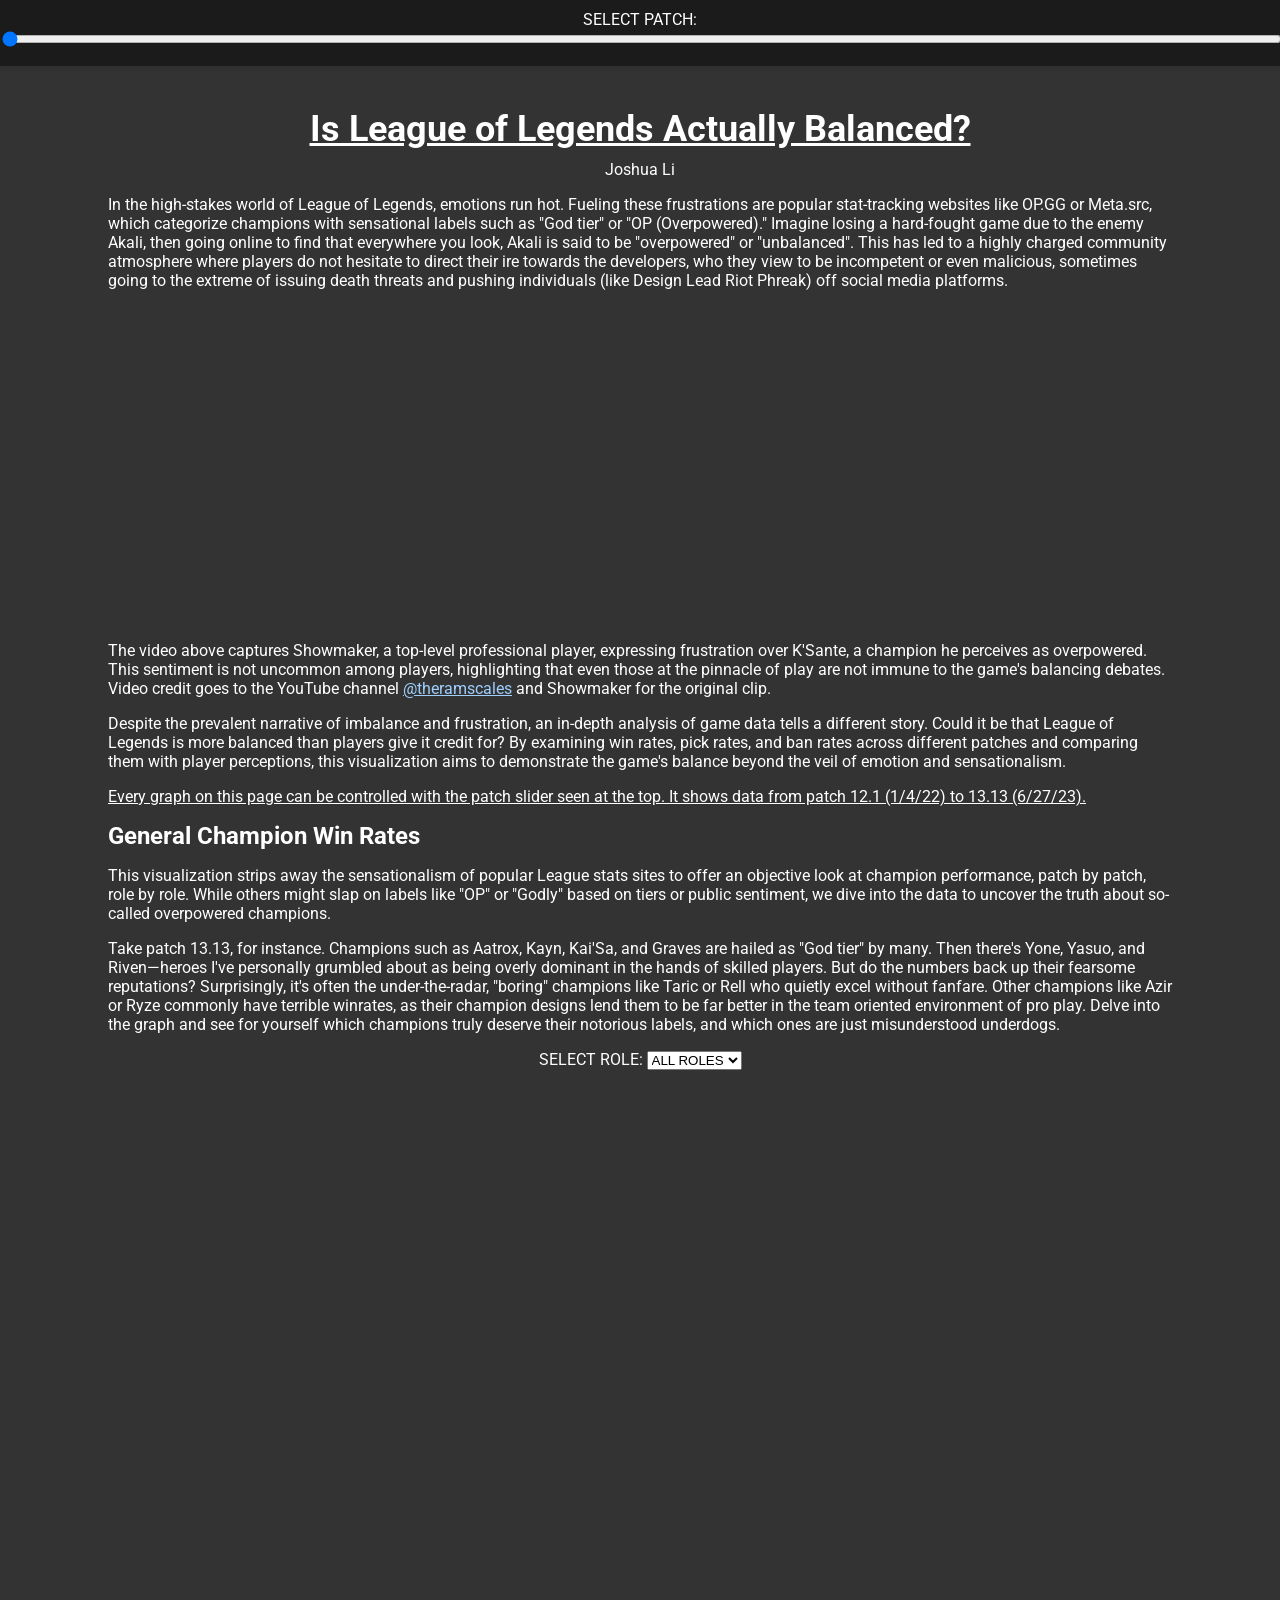
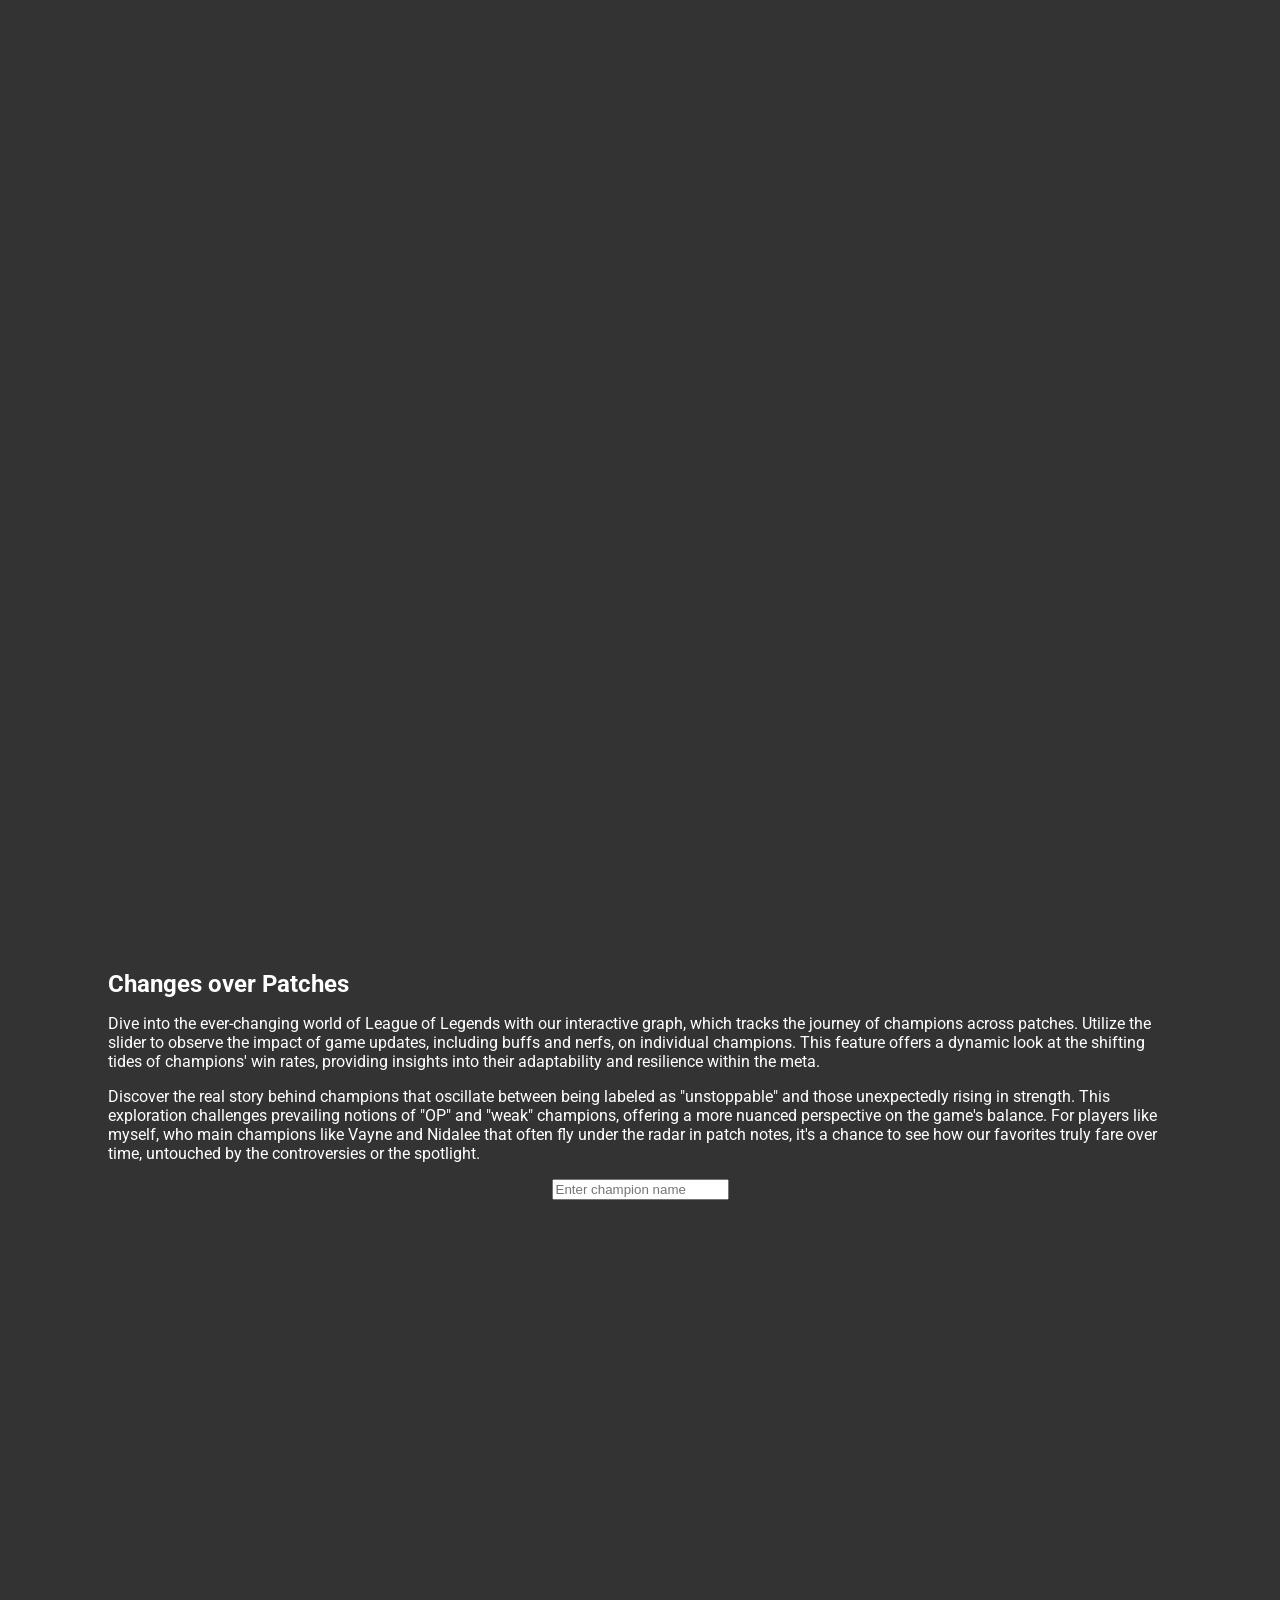
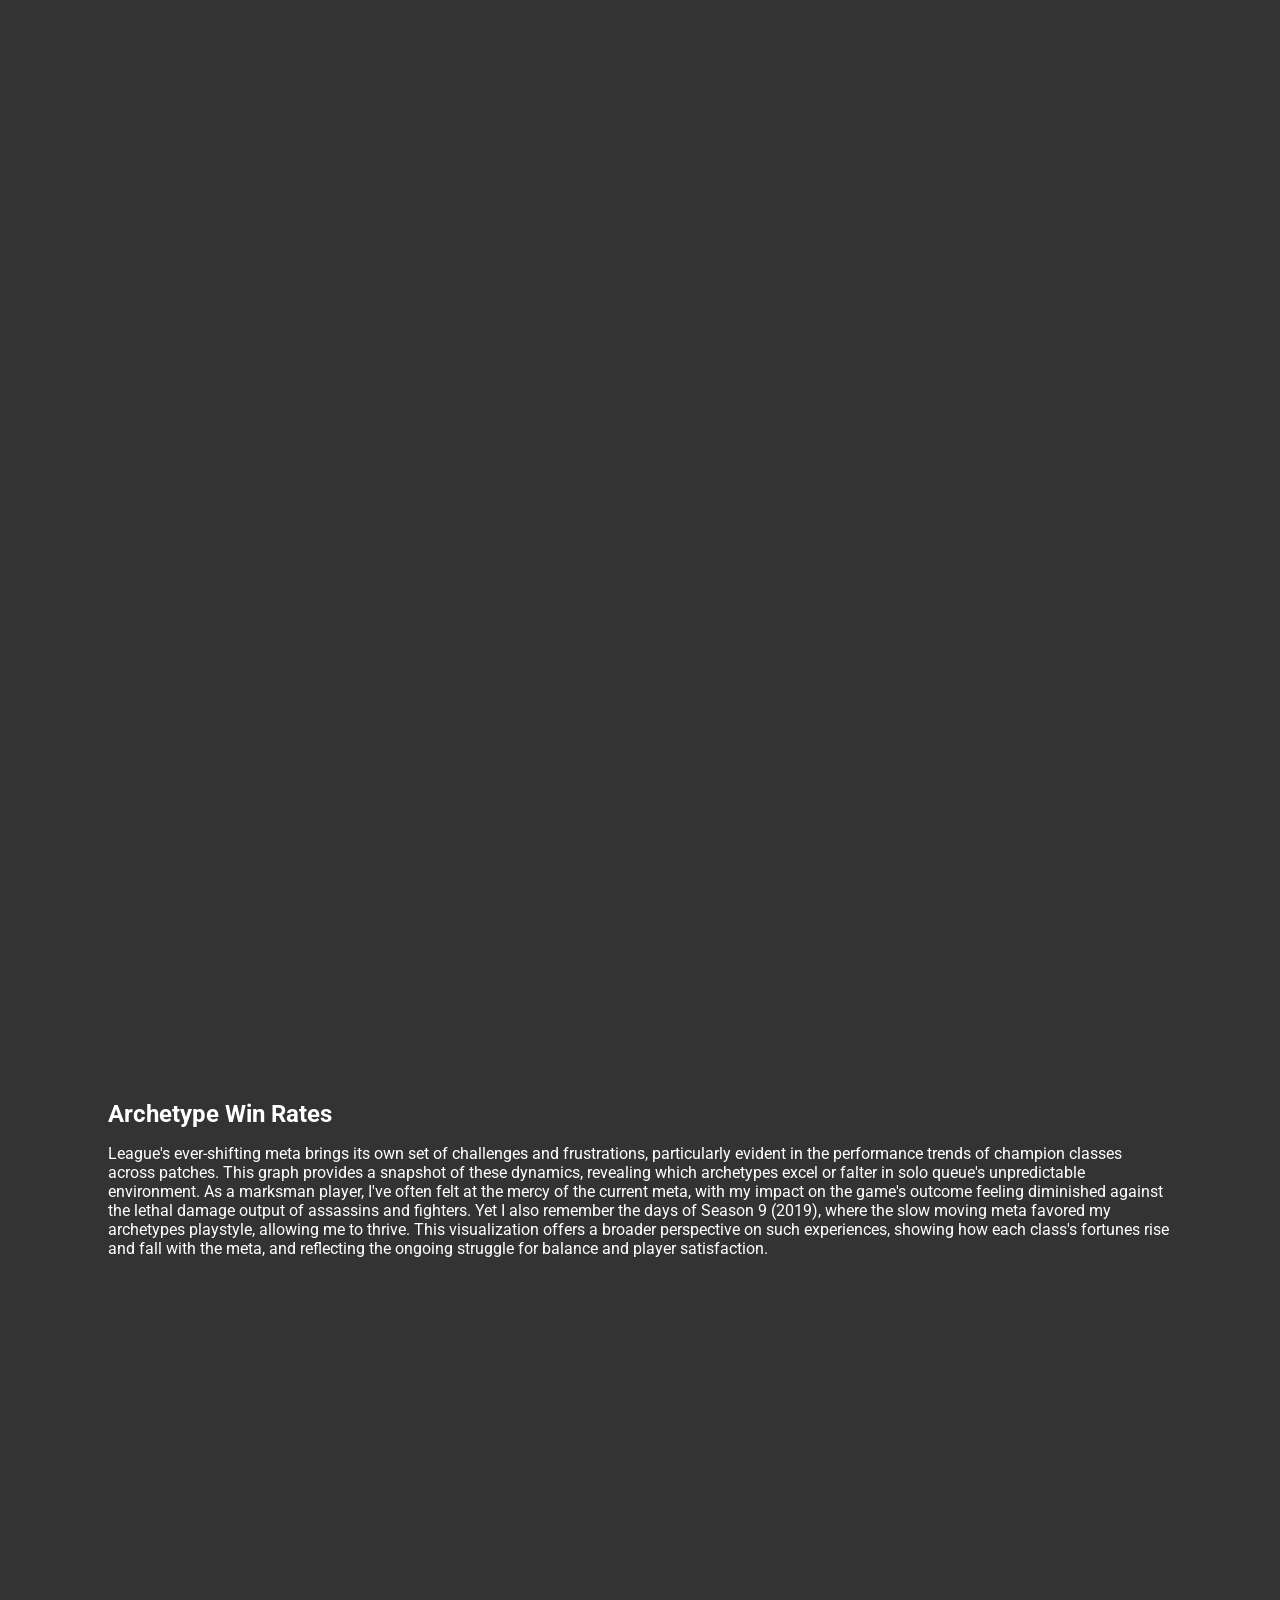
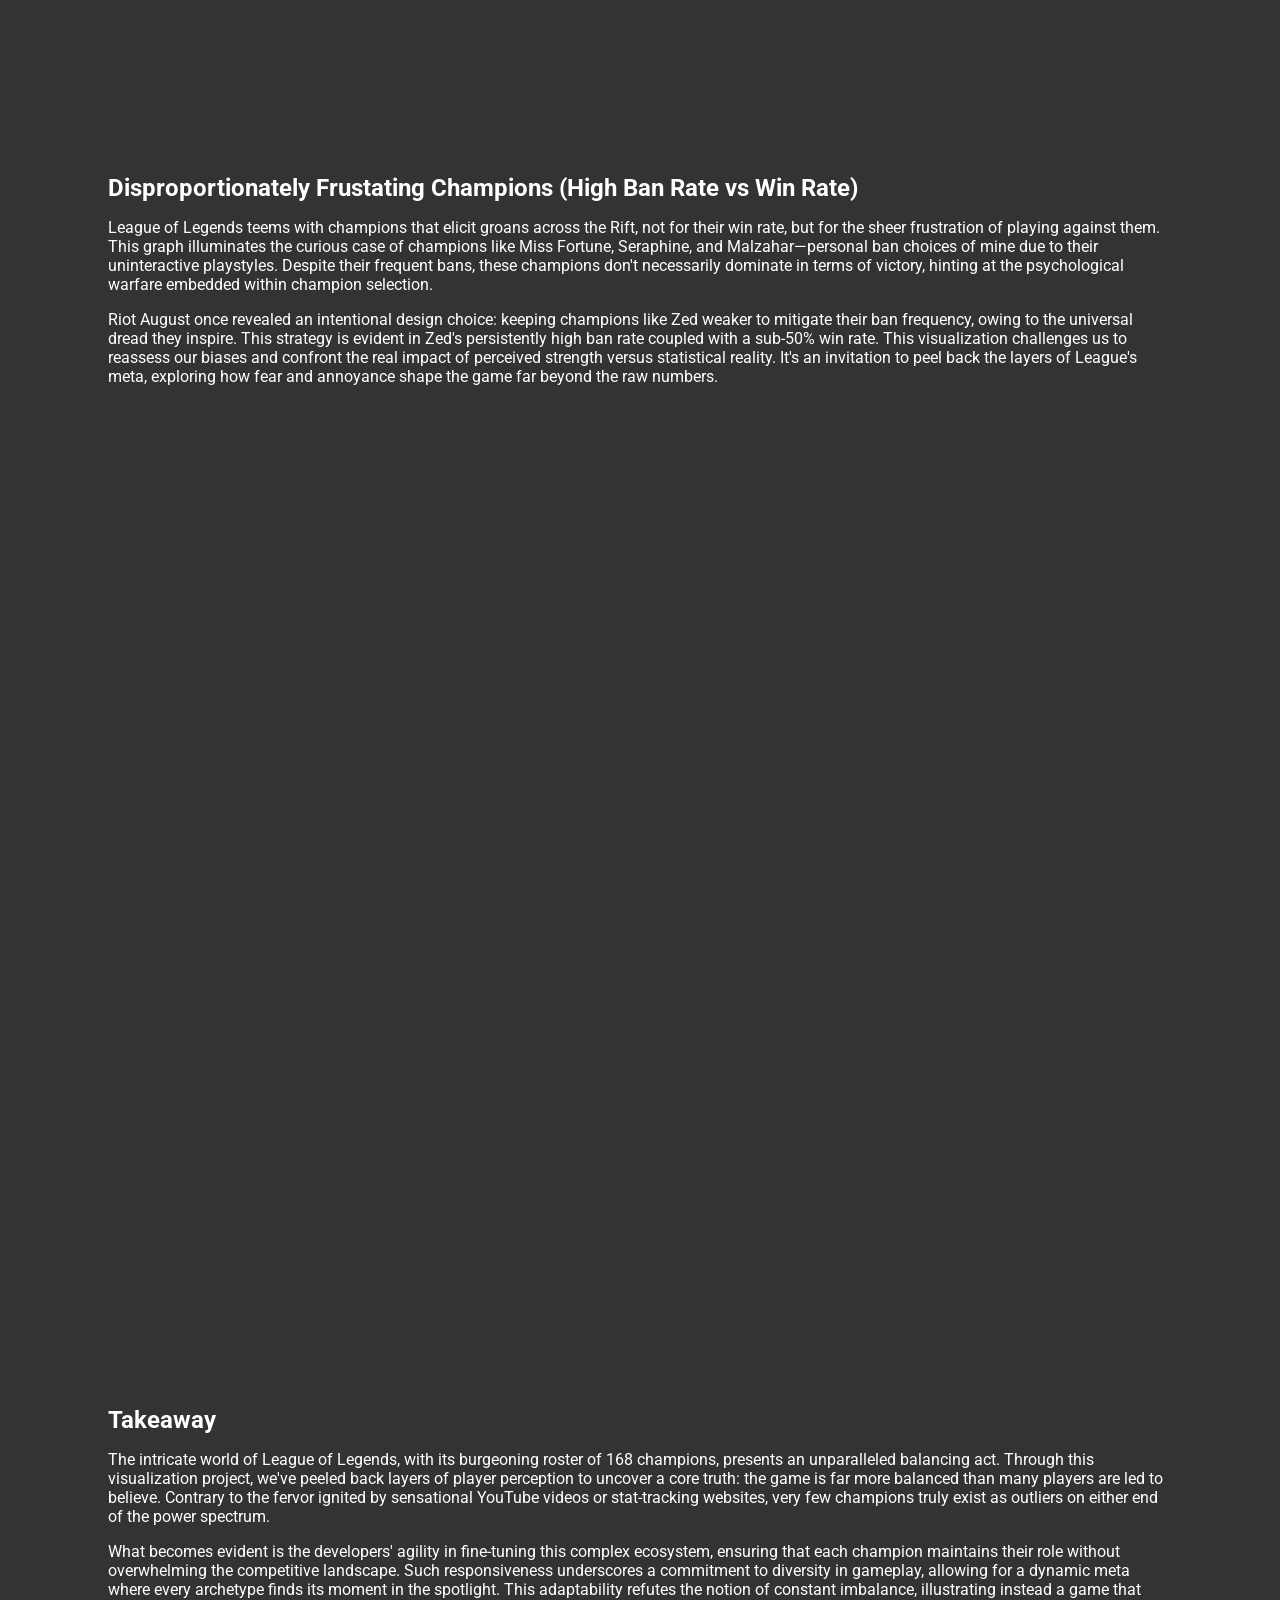
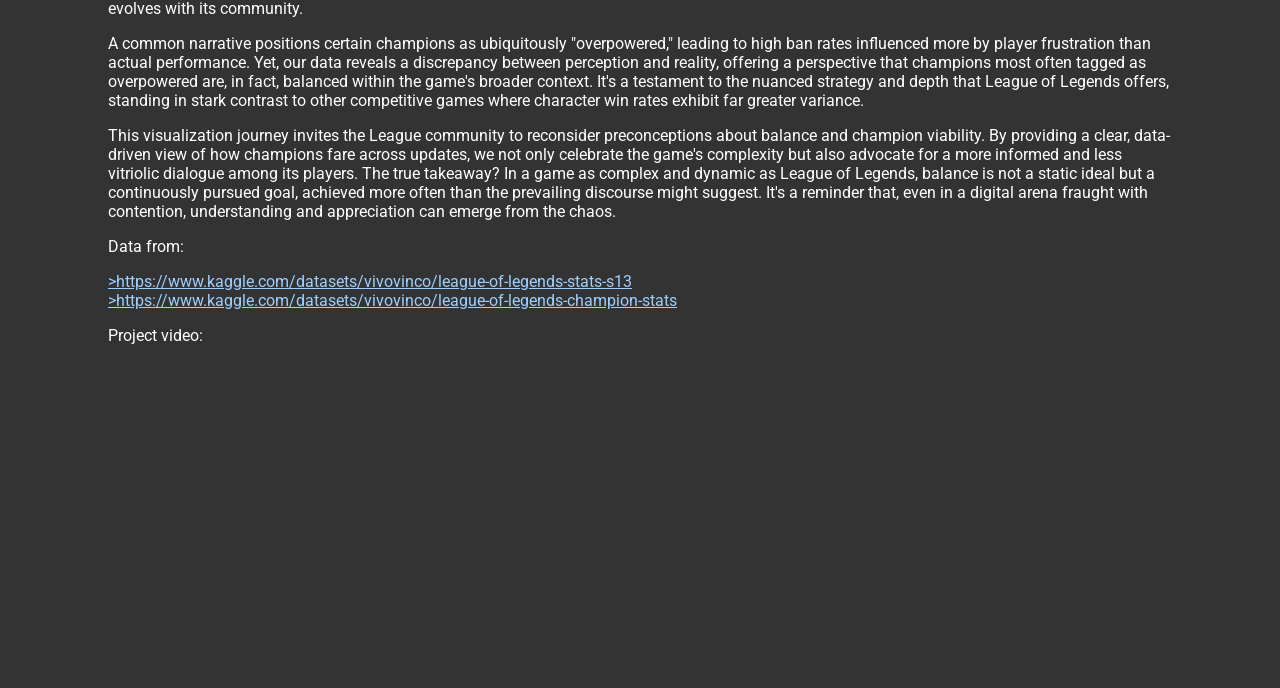
==== commit f44859f2: "video" ====
--- a/index.html
+++ b/index.html
@@ -267,7 +267,7 @@
         appreciation can emerge from the chaos.
       </p>
     </div>
-    <div class="credits" style="margin: 0 100px">
+    <div class="extra" style="margin: 0 100px">
       <p>Data from:</p>
       <a
         href="https://www.kaggle.com/datasets/vivovinco/league-of-legends-stats-s13"
@@ -281,6 +281,18 @@
       >
         >https://www.kaggle.com/datasets/vivovinco/league-of-legends-champion-stats</a
       >
+      <p>Project video:</p>
+      <div class="content-wrapper" style="text-align: center">
+        <div style="margin: auto; max-width: 560px; overflow: hidden">
+          <iframe
+            style="width: 100%; height: 315px"
+            src="https://www.youtube.com/embed/lMBjECobqss"
+            frameborder="0"
+            allow="accelerometer; autoplay; clipboard-write; encrypted-media; gyroscope; picture-in-picture"
+            allowfullscreen
+          ></iframe>
+        </div>
+      </div>
     </div>
 
     <script src="script.js"></script>
